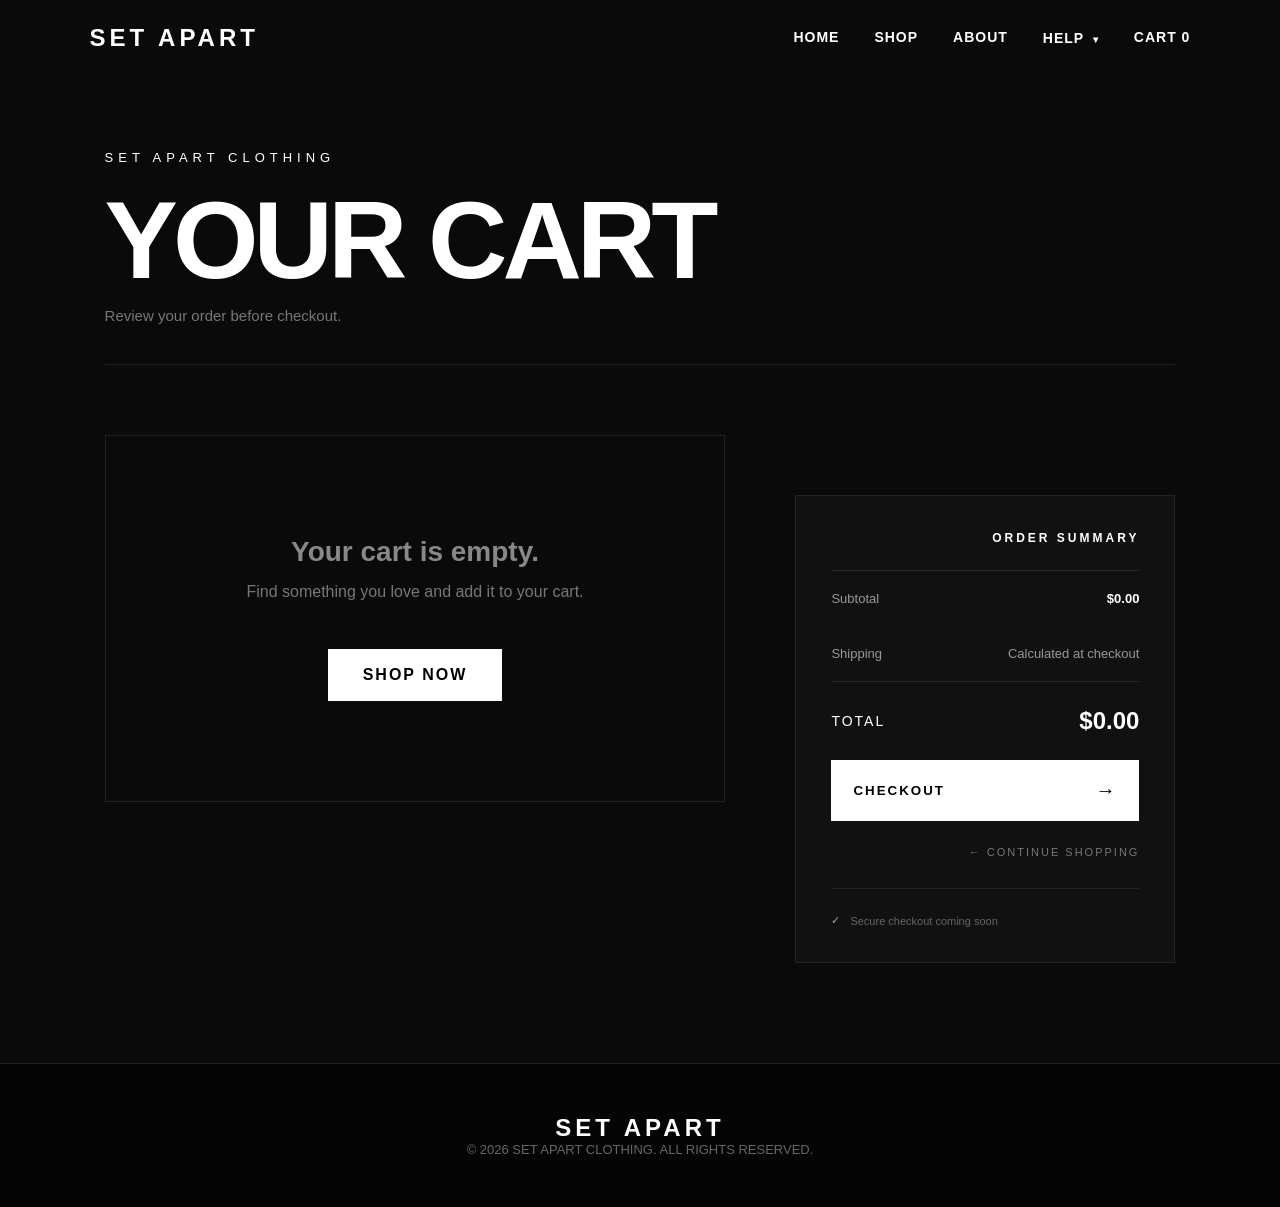
==== cart.html @ 4ceb2a08 "Add files via upload" ====
<!DOCTYPE html>
<html lang="en">

<head>
    <meta charset="UTF-8">
    <meta name="viewport" content="width=device-width, initial-scale=1.0">

    <title>Cart — SET APART</title>

    <link rel="stylesheet" href="style.css">
</head>

<body>

<header>

    <a href="index.html" class="logo">
        SET APART
    </a>

    <nav>
    <a href="index.html">HOME</a>
    <a href="shop.html">SHOP</a>
    <a href="index.html#story">ABOUT</a>

    <div class="nav-dropdown">
        <button class="nav-drop-button">
            HELP <span>▾</span>
        </button>

        <div class="nav-dropdown-menu">
            <a href="faq.html">FAQ</a>
            <a href="size-guide.html">SIZE GUIDE</a>
            <a href="shipping.html">SHIPPING & RETURNS</a>
        </div>
    </div>

    <a href="cart.html">
        CART <span id="cart-count">0</span>
    </a>
</nav>

</header>


<main class="cart-page">

    <div class="cart-header">

        <div class="small-text">
            SET APART CLOTHING
        </div>

        <h1>
            YOUR CART
        </h1>

        <p>
            Review your order before checkout.
        </p>

    </div>


    <div class="cart-layout">

        <section>

            <div id="cart-items"></div>

        </section>


        <aside class="cart-summary">

            <div class="summary-top">

                <span>
                    ORDER SUMMARY
                </span>

            </div>

            <div class="summary-line">
                <span>Subtotal</span>

                <strong>
                    $<span id="cart-total">0.00</span>
                </strong>
            </div>


            <div class="summary-line">
                <span>Shipping</span>

                <span>
                    Calculated at checkout
                </span>
            </div>


            <div class="summary-divider"></div>


            <div class="summary-total">

                <span>
                    TOTAL
                </span>

                <strong>
                    $<span id="cart-total-bottom">0.00</span>
                </strong>

            </div>


            <button
                id="checkout-button"
                class="checkout-button">

                CHECKOUT
                <span>→</span>

            </button>


            <a
                href="shop.html"
                class="continue-shopping">

                ← CONTINUE SHOPPING

            </a>


            <div class="secure-checkout">

                <span>✓</span>

                <p>
                    Secure checkout coming soon
                </p>

            </div>

        </aside>

    </div>

</main>


<footer>

    <div class="logo">
        SET APART
    </div>

    <p>
        © 2026 SET APART CLOTHING.
        ALL RIGHTS RESERVED.
    </p>

</footer>


<script src="script.js"></script>

</body>
</html>
---- style.css ----
* {
    margin: 0;
    padding: 0;
    box-sizing: border-box;
}

body {
    font-family: Arial, Helvetica, sans-serif;
    background: #0a0a0a;
    color: white;
}

header {
    width: 100%;
    padding: 24px 7%;
    display: flex;
    justify-content: space-between;
    align-items: center;
    position: absolute;
    top: 0;
    z-index: 10;
}

.logo {
    font-size: 24px;
    font-weight: 900;
    letter-spacing: 4px;
}

nav {
    display: flex;
    gap: 35px;
}

nav a {
    color: white;
    text-decoration: none;
    font-size: 14px;
    font-weight: bold;
    letter-spacing: 1px;
}

nav a:hover {
    opacity: 0.6;
}

.hero {
    min-height: 100vh;
    display: flex;
    align-items: center;
    justify-content: center;
    text-align: center;
    padding: 100px 20px;
    background:
        linear-gradient(rgba(0,0,0,.55), rgba(0,0,0,.8)),
        url("https://images.unsplash.com/photo-1521572163474-6864f9cf17ab?auto=format&fit=crop&w=2000&q=80")
        center/cover;
}

.hero-content {
    max-width: 850px;
}

.small-text {
    font-size: 13px;
    letter-spacing: 5px;
    margin-bottom: 25px;
    text-transform: uppercase;
}

.hero h1 {
    font-size: clamp(55px, 10vw, 130px);
    line-height: .9;
    font-weight: 900;
    letter-spacing: -5px;
}

.hero p {
    margin: 30px auto;
    font-size: 18px;
    max-width: 550px;
    line-height: 1.6;
}

.button {
    display: inline-block;
    background: white;
    color: black;
    padding: 17px 35px;
    text-decoration: none;
    font-weight: bold;
    letter-spacing: 2px;
    transition: .25s;
}

.button:hover {
    background: #d8d8d8;
    transform: translateY(-2px);
}

.section {
    padding: 100px 7%;
}

.section-title {
    text-align: center;
    margin-bottom: 60px;
}

.section-title h2 {
    font-size: 45px;
    letter-spacing: -2px;
}

.section-title p {
    margin-top: 15px;
    color: #999;
}

.products {
    display: grid;
    grid-template-columns: repeat(2, 1fr);
    gap: 30px;
    max-width: 1100px;
    margin: auto;
}

.product {
    background: #151515;
    overflow: hidden;
    transition: .3s;
}

.product:hover {
    transform: translateY(-7px);
}

.product-image {
    width: 100%;
    height: 500px;
    object-fit: cover;
}

.product-info {
    padding: 25px;
}

.product-info h3 {
    font-size: 20px;
    margin-bottom: 10px;
}

.price {
    color: #aaa;
    margin-bottom: 20px;
}

.story {
    background: #111;
    text-align: center;
}

.story-content {
    max-width: 750px;
    margin: auto;
}

.story h2 {
    font-size: 50px;
    margin-bottom: 25px;
}

.story p {
    color: #aaa;
    font-size: 18px;
    line-height: 1.8;
}

footer {
    padding: 50px 7%;
    border-top: 1px solid #222;
    text-align: center;
}

footer p {
    color: #666;
    font-size: 13px;
}

@media (max-width: 700px) {
    header {
        padding: 20px;
    }

    nav {
        gap: 15px;
    }

    nav a {
        font-size: 11px;
    }

    .products {
        grid-template-columns: 1fr;
    }

    .product-image {
        height: 420px;
    }

    .hero h1 {
        letter-spacing: -3px;
    }
}
/* SHOP PAGE */

.shop-page {
    padding-top: 140px;
    min-height: 100vh;
}

.shop-header {
    text-align: center;
    padding: 60px 20px 80px;
}

.shop-header h1 {
    font-size: clamp(50px, 9vw, 100px);
    font-weight: 900;
    letter-spacing: -4px;
    margin: 15px 0;
}

.shop-header p {
    color: #999;
    font-size: 18px;
}

.product-info label {
    display: block;
    font-size: 11px;
    letter-spacing: 2px;
    margin-bottom: 8px;
    color: #999;
}

.product-info select {
    width: 100%;
    padding: 15px;
    background: #222;
    color: white;
    border: 1px solid #333;
    margin-bottom: 15px;
    font-size: 14px;
}

.product-info .button {
    border: none;
    cursor: pointer;
    width: 100%;
    text-align: center;
}

.product-image-placeholder {
    height: 500px;
    background: #1c1c1c;
    display: flex;
    align-items: center;
    justify-content: center;
    font-size: 35px;
    font-weight: 900;
    letter-spacing: 4px;
}

.logo {
    color: white;
    text-decoration: none;
}
/* CART */

.cart-page {
    padding: 150px 7% 100px;
    min-height: 100vh;
    max-width: 1100px;
    margin: auto;
}

.cart-header {
    text-align: center;
    margin-bottom: 60px;
}

.cart-header h1 {
    font-size: clamp(50px, 9vw, 100px);
    font-weight: 900;
    letter-spacing: -4px;
    margin-top: 15px;
}

.cart-item {
    display: flex;
    justify-content: space-between;
    align-items: center;
    padding: 25px 0;
    border-bottom: 1px solid #292929;
}

.cart-item-info h3 {
    margin-bottom: 8px;
}

.cart-item-info p {
    color: #888;
    font-size: 14px;
}

.cart-item-actions {
    display: flex;
    align-items: center;
    gap: 20px;
}

.quantity-button {
    background: #222;
    color: white;
    border: 1px solid #333;
    padding: 8px 13px;
    cursor: pointer;
}

.remove-button {
    background: none;
    border: none;
    color: #888;
    cursor: pointer;
    text-decoration: underline;
}

.cart-summary {
    margin-top: 60px;
    padding: 35px;
    background: #151515;
    text-align: right;
}

.cart-summary h2 {
    font-size: 15px;
    letter-spacing: 2px;
    margin-bottom: 20px;
}

.cart-total {
    font-size: 25px;
    font-weight: bold;
    margin-bottom: 25px;
}

.continue-shopping {
    display: block;
    margin-top: 20px;
    color: #999;
    text-decoration: none;
    font-size: 14px;
}

.empty-cart {
    text-align: center;
    padding: 80px 20px;
    color: #888;
}

@media (max-width: 600px) {

    .cart-item {
        flex-direction: column;
        align-items: flex-start;
        gap: 20px;
    }

    .cart-item-actions {
        width: 100%;
        justify-content: space-between;
    }

    .cart-summary {
        text-align: left;
    }
}
/* PRODUCT LINKS */

.product-link {
    display: block;
    text-decoration: none;
    color: white;
}

.product-link:hover {
    color: white;
}


/* PRODUCT PAGE */

.product-page {
    min-height: 100vh;
    padding: 160px 7% 100px;
}

.product-detail {
    max-width: 1200px;
    margin: auto;
    display: grid;
    grid-template-columns: 1fr 1fr;
    gap: 70px;
    align-items: center;
}

.product-detail-image {
    width: 100%;
}

.product-image-placeholder.large {
    height: 650px;
    font-size: 50px;
}

.product-detail-info h1 {
    font-size: clamp(45px, 6vw, 80px);
    line-height: .95;
    letter-spacing: -4px;
    margin: 20px 0;
}

.product-detail-price {
    font-size: 22px;
    margin-bottom: 30px;
}

.product-detail-info p {
    color: #999;
    line-height: 1.8;
    font-size: 16px;
    max-width: 500px;
    margin-bottom: 35px;
}

.product-option {
    margin-bottom: 20px;
    max-width: 500px;
}

.product-option label {
    display: block;
    font-size: 11px;
    letter-spacing: 2px;
    margin-bottom: 8px;
    color: #999;
}

.product-option select {
    width: 100%;
    padding: 16px;
    background: #222;
    color: white;
    border: 1px solid #333;
    font-size: 14px;
}

.product-detail-info .button {
    width: 100%;
    max-width: 500px;
    border: none;
    cursor: pointer;
    margin-top: 10px;
}

@media (max-width: 800px) {

    .product-detail {
        grid-template-columns: 1fr;
        gap: 40px;
    }

    .product-image-placeholder.large {
        height: 500px;
    }

}
/* =================================
   PREMIUM CART
================================= */

.cart-page {
    padding: 150px 7% 100px;
    min-height: 100vh;
    max-width: 1250px;
    margin: auto;
}

.cart-header {
    text-align: left;
    margin-bottom: 70px;
    border-bottom: 1px solid #222;
    padding-bottom: 40px;
}

.cart-header h1 {
    font-size: clamp(55px, 9vw, 110px);
    font-weight: 900;
    letter-spacing: -5px;
    line-height: .9;
    margin: 18px 0;
}

.cart-header p {
    color: #777;
    font-size: 15px;
}


/* CART LAYOUT */

.cart-layout {
    display: grid;
    grid-template-columns: 1fr 380px;
    gap: 70px;
    align-items: start;
}


/* CART ITEMS */

.cart-item {
    display: grid;
    grid-template-columns: 1fr auto;
    gap: 30px;
    align-items: center;

    padding: 30px 0;

    border-bottom: 1px solid #222;
}

.cart-item:first-child {
    border-top: 1px solid #222;
}


.cart-item-info h3 {
    font-size: 18px;
    letter-spacing: 1px;
    margin-bottom: 10px;
}


.cart-item-info p {
    color: #777;
    font-size: 13px;
    margin-top: 5px;
}


.cart-item-actions {
    display: flex;
    align-items: center;
    gap: 18px;
}


.quantity-button {
    width: 38px;
    height: 38px;

    background: #151515;
    color: white;

    border: 1px solid #333;

    cursor: pointer;

    font-size: 18px;

    transition: .2s;
}


.quantity-button:hover {
    background: white;
    color: black;
}


.cart-item-actions strong {
    min-width: 70px;
    text-align: right;
}


.remove-button {
    background: none;
    border: none;

    color: #666;

    cursor: pointer;

    font-size: 12px;

    text-transform: uppercase;

    letter-spacing: 1px;

    transition: .2s;
}


.remove-button:hover {
    color: white;
}


/* SUMMARY */

.cart-summary {
    position: sticky;
    top: 120px;

    background: #111;

    border: 1px solid #242424;

    padding: 35px;
}


.summary-top {
    font-size: 12px;
    letter-spacing: 3px;
    font-weight: bold;

    padding-bottom: 25px;

    border-bottom: 1px solid #292929;
}


.summary-line {
    display: flex;
    justify-content: space-between;
    gap: 20px;

    padding: 20px 0;

    color: #999;

    font-size: 13px;
}


.summary-line strong {
    color: white;
}


.summary-divider {
    height: 1px;
    background: #292929;
}


.summary-total {
    display: flex;
    justify-content: space-between;
    align-items: center;

    padding: 25px 0;

    font-size: 14px;
    letter-spacing: 2px;
}


.summary-total strong {
    font-size: 24px;
    letter-spacing: 0;
}


/* CHECKOUT BUTTON */

.checkout-button {
    width: 100%;

    display: flex;
    justify-content: space-between;
    align-items: center;

    padding: 19px 22px;

    background: white;
    color: black;

    border: none;

    font-weight: bold;
    letter-spacing: 2px;

    cursor: pointer;

    transition: .25s;
}


.checkout-button span {
    font-size: 20px;
}


.checkout-button:hover {
    background: #d8d8d8;
    transform: translateY(-2px);
}


/* CONTINUE SHOPPING */

.continue-shopping {
    display: block;

    margin-top: 25px;

    color: #777;

    text-decoration: none;

    font-size: 11px;

    letter-spacing: 2px;

    transition: .2s;
}


.continue-shopping:hover {
    color: white;
}


/* SECURE CHECKOUT */

.secure-checkout {
    display: flex;
    align-items: center;
    gap: 10px;

    margin-top: 30px;

    padding-top: 25px;

    border-top: 1px solid #222;

    color: #666;

    font-size: 11px;
}


.secure-checkout span {
    color: #aaa;
}


/* EMPTY CART */

.empty-cart {
    text-align: center;

    padding: 100px 20px;

    border: 1px solid #222;
}


.empty-cart h2 {
    font-size: 28px;
    margin-bottom: 15px;
}


.empty-cart p {
    color: #777;
    margin-bottom: 30px;
}


/* MOBILE */

@media (max-width: 850px) {

    .cart-layout {
        grid-template-columns: 1fr;
        gap: 50px;
    }

    .cart-summary {
        position: static;
    }

}


@media (max-width: 600px) {

    .cart-page {
        padding: 120px 20px 70px;
    }

    .cart-header {
        margin-bottom: 40px;
    }

    .cart-header h1 {
        letter-spacing: -3px;
    }

    .cart-item {
        grid-template-columns: 1fr;
        gap: 20px;
    }

    .cart-item-actions {
        justify-content: flex-start;
        flex-wrap: wrap;
    }

    .cart-summary {
        padding: 25px;
    }

}
/* =================================
   PREMIUM SHOP PAGE
================================= */

.shop-page {
    padding-top: 120px;
    min-height: 100vh;
}


/* SHOP HEADER */

.shop-header {
    max-width: 1200px;
    margin: auto;
    padding: 80px 7% 90px;
    text-align: left;
}

.shop-header h1 {
    font-size: clamp(70px, 12vw, 150px);
    line-height: .85;
    letter-spacing: -7px;
    font-weight: 900;
    margin: 20px 0 30px;
}

.shop-header p {
    color: #777;
    font-size: 17px;
}


/* PRODUCT GRID */

.shop-products {
    max-width: 1200px;
    margin: auto;
    padding: 0 7% 120px;

    display: grid;
    grid-template-columns: repeat(2, 1fr);

    gap: 35px;
}


/* PRODUCT */

.shop-product {
    min-width: 0;
}


/* PRODUCT IMAGE */

.shop-product-image {
    position: relative;
    overflow: hidden;
    background: #151515;
}


.shop-placeholder {
    height: 650px;

    display: flex;
    align-items: center;
    justify-content: center;

    background:
        radial-gradient(
            circle at center,
            #292929 0%,
            #111 60%,
            #080808 100%
        );

    transition: transform .6s ease;
}


.shop-placeholder span {
    font-size: clamp(30px, 5vw, 60px);
    font-weight: 900;
    letter-spacing: -2px;
    text-align: center;
}


.shop-placeholder.armor {
    background:
        radial-gradient(
            circle at center,
            #333 0%,
            #171717 60%,
            #080808 100%
        );
}


/* HOVER */

.shop-product:hover
.shop-placeholder {
    transform: scale(1.04);
}


.shop-product-image-link {
    display: block;
    text-decoration: none;
    color: white;
}


/* BADGE */

.drop-badge {
    position: absolute;

    top: 20px;
    left: 20px;

    z-index: 3;

    background: white;
    color: black;

    padding: 9px 13px;

    font-size: 10px;
    font-weight: bold;

    letter-spacing: 2px;
}


/* VIEW PRODUCT */

.view-product {
    position: absolute;

    left: 50%;
    bottom: 25px;

    transform:
        translate(-50%, 20px);

    opacity: 0;

    background: white;
    color: black;

    padding: 14px 22px;

    font-size: 11px;
    font-weight: bold;

    letter-spacing: 2px;

    transition: .3s;
}


.shop-product:hover
.view-product {
    opacity: 1;

    transform:
        translate(-50%, 0);
}


/* PRODUCT INFO */

.shop-product-info {
    display: flex;

    justify-content: space-between;
    align-items: flex-start;

    gap: 20px;

    padding: 25px 0 18px;

    border-bottom: 1px solid #292929;
}


.shop-product-info h2 {
    font-size: 18px;
    letter-spacing: 1px;
    margin-bottom: 8px;
}


.shop-product-info p {
    color: #666;
    font-size: 13px;
}


.shop-product-info strong {
    font-size: 18px;
    white-space: nowrap;
}


/* BUY BUTTON */

.shop-buy-button {
    display: flex;

    justify-content: space-between;
    align-items: center;

    width: 100%;

    margin-top: 15px;

    padding: 16px 0;

    color: white;

    text-decoration: none;

    font-size: 11px;
    font-weight: bold;

    letter-spacing: 2px;

    transition: .25s;
}


.shop-buy-button span {
    font-size: 18px;
}


.shop-buy-button:hover {
    padding-left: 8px;
    padding-right: 8px;
}


/* MISSION */

.shop-statement {
    padding: 150px 7%;

    background: #111;

    text-align: center;
}


.shop-statement h2 {
    font-size: clamp(50px, 9vw, 110px);

    line-height: .9;

    letter-spacing: -5px;

    margin: 25px 0 35px;
}


.shop-statement p {
    max-width: 600px;

    margin: auto;

    color: #777;

    line-height: 1.8;

    font-size: 16px;
}


/* MOBILE */

@media (max-width: 700px) {

    .shop-header {
        padding-top: 60px;
        padding-bottom: 60px;
    }

    .shop-header h1 {
        letter-spacing: -4px;
    }

    .shop-products {
        grid-template-columns: 1fr;

        padding-left: 20px;
        padding-right: 20px;
    }

    .shop-placeholder {
        height: 500px;
    }

    .view-product {
        opacity: 1;
        transform:
            translate(-50%, 0);
    }

    .shop-statement {
        padding: 100px 20px;
    }

    .shop-statement h2 {
        letter-spacing: -3px;
    }

}
/* =================================
   PREMIUM HOMEPAGE
================================= */


/* HERO */

.home-hero {
    min-height: 100vh;
    position: relative;

    display: flex;
    align-items: center;
    justify-content: center;

    text-align: center;

    overflow: hidden;

    background:
        radial-gradient(
            circle at center,
            #252525 0%,
            #101010 45%,
            #050505 100%
        );
}


.hero-overlay {
    position: absolute;
    inset: 0;

    background:
        linear-gradient(
            to bottom,
            rgba(0,0,0,.15),
            rgba(0,0,0,.75)
        );
}


.home-hero-content {
    position: relative;
    z-index: 2;

    padding: 120px 20px 80px;
}


.home-hero h1 {
    font-size: clamp(80px, 16vw, 190px);

    line-height: .78;

    font-weight: 900;

    letter-spacing: -10px;

    margin: 25px 0 40px;
}


.home-hero p {
    color: #aaa;

    font-size: 18px;

    line-height: 1.7;

    margin-bottom: 35px;
}


.hero-button {
    display: inline-flex;

    align-items: center;
    justify-content: space-between;

    gap: 45px;

    padding: 18px 23px;

    background: white;
    color: black;

    text-decoration: none;

    font-size: 11px;

    font-weight: bold;

    letter-spacing: 2px;

    transition: .25s;
}


.hero-button span {
    font-size: 20px;
}


.hero-button:hover {
    transform: translateY(-4px);

    background: #ddd;
}


.hero-scroll {
    position: absolute;

    bottom: 30px;

    left: 50%;

    transform: translateX(-50%);

    color: #666;

    font-size: 9px;

    letter-spacing: 3px;

    white-space: nowrap;
}


/* INTRO */

.home-intro {
    max-width: 1000px;

    margin: auto;

    padding: 160px 7%;

    text-align: center;
}


.home-intro h2 {
    font-size: clamp(55px, 9vw, 110px);

    line-height: .88;

    letter-spacing: -6px;

    margin: 25px 0 40px;
}


.home-intro h2 span {
    color: #666;
}


.home-intro p {
    max-width: 620px;

    margin: auto;

    color: #777;

    font-size: 17px;

    line-height: 1.8;
}


/* FEATURED */

.featured-section {
    padding: 120px 7% 160px;

    background: #0d0d0d;
}


.featured-heading {
    max-width: 1200px;

    margin: auto;

    display: flex;

    justify-content: space-between;

    align-items: flex-end;

    margin-bottom: 60px;
}


.featured-heading h2 {
    font-size: clamp(55px, 8vw, 100px);

    line-height: .85;

    letter-spacing: -5px;

    margin-top: 20px;
}


.text-link {
    color: white;

    text-decoration: none;

    font-size: 11px;

    font-weight: bold;

    letter-spacing: 2px;

    padding-bottom: 8px;

    border-bottom: 1px solid #555;

    transition: .2s;
}


.text-link:hover {
    border-color: white;
}


.featured-products {
    max-width: 1200px;

    margin: auto;

    display: grid;

    grid-template-columns: repeat(2, 1fr);

    gap: 35px;
}


.featured-product {
    min-width: 0;
}


.featured-image-link {
    display: block;

    text-decoration: none;

    color: white;
}


.featured-image {
    position: relative;

    overflow: hidden;

    background: #151515;
}


.featured-placeholder {
    height: 650px;

    display: flex;

    align-items: center;

    justify-content: center;

    text-align: center;

    font-size: clamp(35px, 5vw, 65px);

    font-weight: 900;

    letter-spacing: -3px;

    background:
        radial-gradient(
            circle,
            #292929,
            #111 65%,
            #080808
        );

    transition: transform .6s ease;
}


.armor-home {
    background:
        radial-gradient(
            circle,
            #353535,
            #151515 65%,
            #080808
        );
}


.featured-product:hover
.featured-placeholder {
    transform: scale(1.04);
}


.featured-badge {
    position: absolute;

    top: 20px;
    left: 20px;

    z-index: 3;

    background: white;

    color: black;

    padding: 9px 13px;

    font-size: 10px;

    font-weight: bold;

    letter-spacing: 2px;
}


.featured-view {
    position: absolute;

    left: 50%;
    bottom: 25px;

    transform:
        translate(-50%, 20px);

    opacity: 0;

    z-index: 4;

    padding: 14px 20px;

    background: white;

    color: black;

    font-size: 10px;

    font-weight: bold;

    letter-spacing: 2px;

    transition: .3s;
}


.featured-product:hover
.featured-view {
    opacity: 1;

    transform:
        translate(-50%, 0);
}


.featured-info {
    display: flex;

    justify-content: space-between;

    align-items: flex-start;

    gap: 20px;

    padding: 25px 0;

    border-bottom: 1px solid #292929;
}


.featured-info h3 {
    font-size: 17px;

    letter-spacing: 1px;

    margin-bottom: 8px;
}


.featured-info p {
    color: #666;

    font-size: 12px;
}


.featured-info strong {
    font-size: 17px;
}


/* FAITH STATEMENT */

.faith-statement {
    min-height: 800px;

    padding: 150px 7%;

    display: grid;

    grid-template-columns: 120px 1fr;

    gap: 60px;

    align-items: center;

    background: #050505;
}


.statement-number,
.story-number {
    color: #333;

    font-size: 13px;

    letter-spacing: 2px;
}


.statement-content {
    max-width: 900px;
}


.statement-content h2 {
    font-size: clamp(70px, 11vw, 150px);

    line-height: .78;

    letter-spacing: -8px;

    margin: 25px 0 45px;
}


.statement-content h2 span {
    color: #555;
}


.statement-content p {
    max-width: 500px;

    color: #777;

    line-height: 1.8;

    font-size: 16px;

    margin-bottom: 35px;
}


.statement-button {
    color: white;

    text-decoration: none;

    font-size: 11px;

    font-weight: bold;

    letter-spacing: 2px;

    border-bottom: 1px solid #555;

    padding-bottom: 8px;

    transition: .2s;
}


.statement-button:hover {
    border-color: white;
}


/* STORY */

.home-story {
    min-height: 750px;

    padding: 150px 7%;

    display: grid;

    grid-template-columns: 120px 1fr;

    gap: 60px;

    align-items: center;

    background: #111;
}


.story-content {
    max-width: 900px;
}


.story-content h2 {
    font-size: clamp(65px, 10vw, 140px);

    line-height: .8;

    letter-spacing: -7px;

    margin: 25px 0 45px;
}


.story-content h2 span {
    color: #666;
}


.story-content p {
    max-width: 550px;

    color: #777;

    line-height: 1.8;

    font-size: 16px;
}


/* FINAL CTA */

.home-cta {
    padding: 170px 20px;

    text-align: center;

    background: #f5f5f5;

    color: black;
}


.home-cta .small-text {
    color: #777;
}


.home-cta h2 {
    font-size: clamp(70px, 12vw, 150px);

    line-height: .8;

    letter-spacing: -8px;

    margin: 30px 0;
}


.home-cta h2 span {
    color: #888;
}


.home-cta p {
    color: #666;

    margin-bottom: 35px;

    font-size: 16px;
}


.home-cta .hero-button {
    background: black;

    color: white;
}


.home-cta .hero-button:hover {
    background: #222;
}


/* FOOTER */

footer {
    background: #050505;
}


/* MOBILE */

@media (max-width: 750px) {

    .home-hero h1 {
        letter-spacing: -6px;
    }

    .home-intro {
        padding: 110px 20px;
    }

    .home-intro h2 {
        letter-spacing: -4px;
    }

    .featured-section {
        padding: 100px 20px;
    }

    .featured-heading {
        align-items: flex-start;

        flex-direction: column;

        gap: 30px;
    }

    .featured-heading h2 {
        letter-spacing: -4px;
    }

    .featured-products {
        grid-template-columns: 1fr;
    }

    .featured-placeholder {
        height: 500px;
    }

    .featured-view {
        opacity: 1;

        transform:
            translate(-50%, 0);
    }

    .faith-statement,
    .home-story {
        grid-template-columns: 1fr;

        gap: 25px;

        padding: 100px 20px;
    }

    .statement-content h2,
    .story-content h2,
    .home-cta h2 {
        letter-spacing: -4px;
    }

    .home-cta {
        padding: 120px 20px;
    }

}
/* =================================
   ABOUT / STORY SECTION
================================= */

.home-story {
    min-height: auto;
    padding: 120px 7% 0;

    display: block;

    background: #111;

    overflow: hidden;
}


/* TOP */

.about-top {
    max-width: 1250px;
    margin: auto;

    display: flex;
    justify-content: space-between;
    align-items: center;

    padding-bottom: 35px;

    border-bottom: 1px solid #292929;
}


.about-number {
    color: #555;

    font-size: 10px;

    letter-spacing: 3px;
}


/* MAIN */

.about-main {
    max-width: 1250px;
    margin: auto;

    padding: 110px 0 130px;

    display: grid;

    grid-template-columns: 1.3fr .7fr;

    gap: 100px;

    align-items: end;
}


/* TITLE */

.about-title h2 {
    font-size: clamp(65px, 10vw, 145px);

    line-height: .78;

    letter-spacing: -8px;

    font-weight: 900;
}


.about-title h2 span {
    color: #555;
}


/* COPY */

.about-copy {
    max-width: 480px;
}


.about-lead {
    color: white !important;

    font-size: 25px !important;

    line-height: 1.35 !important;

    margin-bottom: 30px;
}


.about-copy p {
    color: #777;

    font-size: 15px;

    line-height: 1.9;

    margin-bottom: 35px;
}


/* LINK */

.about-link {
    display: inline-flex;

    align-items: center;

    gap: 30px;

    color: white;

    text-decoration: none;

    font-size: 10px;

    font-weight: bold;

    letter-spacing: 2px;

    padding-bottom: 10px;

    border-bottom: 1px solid #555;

    transition: .25s;
}


.about-link span {
    font-size: 18px;
}


.about-link:hover {
    gap: 40px;

    border-color: white;
}


/* VALUES */

.about-values {
    max-width: 1250px;

    margin: auto;

    display: grid;

    grid-template-columns:
        repeat(3, 1fr);

    border-top: 1px solid #292929;
}


.about-value {
    padding: 45px 35px 55px 0;

    border-right: 1px solid #292929;
}


.about-value:not(:first-child) {
    padding-left: 35px;
}


.about-value:last-child {
    border-right: none;
}


.about-value > span {
    color: #555;

    font-size: 10px;

    letter-spacing: 2px;
}


.about-value h3 {
    font-size: 20px;

    letter-spacing: 2px;

    margin: 35px 0 15px;
}


.about-value p {
    max-width: 250px;

    color: #666;

    font-size: 13px;

    line-height: 1.7;
}


/* BOTTOM MARQUEE */

.about-bottom {
    width: calc(100% + 14vw);

    margin-left: -7vw;

    padding: 22px 7vw;

    display: flex;

    justify-content: space-between;

    gap: 30px;

    background: white;

    color: black;

    font-size: 10px;

    font-weight: bold;

    letter-spacing: 3px;
}


/* MOBILE */

@media (max-width: 800px) {

    .home-story {
        padding: 90px 20px 0;
    }


    .about-main {
        padding: 80px 0 90px;

        grid-template-columns: 1fr;

        gap: 60px;
    }


    .about-title h2 {
        letter-spacing: -5px;
    }


    .about-lead {
        font-size: 21px !important;
    }


    .about-values {
        grid-template-columns: 1fr;
    }


    .about-value,
    .about-value:not(:first-child) {
        padding: 35px 0;

        border-right: none;

        border-bottom: 1px solid #292929;
    }


    .about-value:last-child {
        border-bottom: none;
    }


    .about-bottom {
        width: calc(100% + 40px);

        margin-left: -20px;

        padding: 20px;

        flex-direction: column;

        gap: 12px;
    }

}
/* =================================
   PREMIUM PRODUCT PAGE
================================= */

.product-page {
    padding-top: 120px;
    background: #0a0a0a;
}


/* PRODUCT AREA */

.product-detail {
    max-width: 1250px;
    margin: auto;

    padding: 70px 7% 140px;

    display: grid;

    grid-template-columns: 1.1fr .9fr;

    gap: 90px;

    align-items: start;
}


/* PRODUCT IMAGE */

.product-detail-image {
    position: sticky;
    top: 40px;
}


.product-image-placeholder.large {
    height: 760px;

    position: relative;

    display: flex;

    align-items: center;

    justify-content: center;

    overflow: hidden;

    background:
        radial-gradient(
            circle at center,
            #292929 0%,
            #151515 48%,
            #070707 100%
        );

    border: 1px solid #222;

    transition: .5s;
}


.product-image-placeholder.large:hover {
    transform: scale(.99);
}


.product-image-placeholder.large > span {
    font-size: clamp(45px, 7vw, 90px);

    font-weight: 900;

    letter-spacing: -5px;

    text-align: center;
}


.product-image-badge {
    position: absolute;

    top: 25px;
    left: 25px;

    padding: 10px 14px;

    background: white;

    color: black;

    font-size: 9px;

    font-weight: bold;

    letter-spacing: 2px;
}


.product-image-bottom {
    position: absolute;

    bottom: 25px;
    left: 25px;

    color: #666;

    font-size: 9px;

    letter-spacing: 3px;
}


/* INFO */

.product-detail-info {
    padding-top: 25px;

    max-width: 520px;
}


.product-detail-info h1 {
    margin: 20px 0 10px;

    font-size: clamp(45px, 6vw, 75px);

    line-height: .9;

    letter-spacing: -4px;

    font-weight: 900;
}


.product-detail-price {
    font-size: 20px;

    font-weight: bold;

    margin-top: 20px;
}


.product-divider {
    width: 100%;

    height: 1px;

    background: #292929;

    margin: 35px 0;
}


.product-detail-info > p {
    color: #777;

    font-size: 15px;

    line-height: 1.8;

    margin-bottom: 45px;
}


/* OPTIONS */

.product-option {
    margin-bottom: 25px;
}


.option-header {
    display: flex;

    justify-content: space-between;

    margin-bottom: 10px;
}


.option-header label {
    font-size: 10px;

    font-weight: bold;

    letter-spacing: 2px;
}


.option-header span {
    color: #555;

    font-size: 10px;

    letter-spacing: 1px;
}


.product-option select {
    width: 100%;

    padding: 18px;

    background: #111;

    color: white;

    border: 1px solid #292929;

    outline: none;

    font-size: 13px;

    cursor: pointer;
}


.product-option select:focus {
    border-color: #666;
}


/* ADD BUTTON */

.product-add-button {
    width: 100%;

    margin-top: 10px;

    padding: 22px;

    display: flex;

    align-items: center;

    justify-content: space-between;

    border: none;

    background: white;

    color: black;

    font-size: 11px;

    font-weight: bold;

    letter-spacing: 2px;

    cursor: pointer;

    transition: .3s;
}


.product-add-button span {
    font-size: 20px;
}


.product-add-button:hover {
    background: #d8d8d8;

    padding-left: 27px;
    padding-right: 27px;
}


/* PERKS */

.product-perks {
    margin-top: 45px;

    border-top: 1px solid #292929;
}


.product-perks div {
    display: flex;

    align-items: center;

    gap: 25px;

    padding: 18px 0;

    border-bottom: 1px solid #292929;
}


.product-perks span {
    color: #555;

    font-size: 9px;

    letter-spacing: 2px;
}


.product-perks p {
    color: #aaa;

    font-size: 9px;

    font-weight: bold;

    letter-spacing: 2px;
}


.product-detail-info .continue-shopping {
    display: inline-block;

    margin-top: 35px;

    color: #777;

    text-decoration: none;

    font-size: 10px;

    font-weight: bold;

    letter-spacing: 2px;

    transition: .25s;
}


.product-detail-info .continue-shopping:hover {
    color: white;
}


/* =================================
   PRODUCT MESSAGE
================================= */

.product-message {
    padding: 170px 7%;

    background: #111;

    text-align: center;
}


.product-message h2 {
    margin: 30px 0;

    font-size: clamp(80px, 15vw, 190px);

    line-height: .75;

    letter-spacing: -10px;

    font-weight: 900;
}


.product-message h2 span {
    color: #555;
}


.product-message p {
    color: #777;

    font-size: 17px;

    font-style: italic;
}


.product-reference {
    margin-top: 25px;

    color: #aaa;

    font-size: 10px;

    font-weight: bold;

    letter-spacing: 4px;
}


/* =================================
   PRODUCT DETAILS
================================= */

.product-details-section {
    max-width: 1250px;

    margin: auto;

    padding: 120px 7%;
}


.details-grid {
    margin-top: 50px;

    display: grid;

    grid-template-columns:
        repeat(4, 1fr);

    border-top: 1px solid #292929;
}


.details-grid > div {
    padding: 30px 25px 30px 0;

    border-right: 1px solid #292929;
}


.details-grid > div:not(:first-child) {
    padding-left: 25px;
}


.details-grid > div:last-child {
    border-right: none;
}


.details-grid span {
    color: #555;

    font-size: 9px;

    font-weight: bold;

    letter-spacing: 2px;
}


.details-grid p {
    margin-top: 18px;

    color: #aaa;

    font-size: 13px;

    line-height: 1.5;
}


/* MOBILE */

@media (max-width: 800px) {

    .product-page {
        padding-top: 100px;
    }


    .product-detail {
        padding: 40px 20px 90px;

        grid-template-columns: 1fr;

        gap: 55px;
    }


    .product-detail-image {
        position: relative;

        top: auto;
    }


    .product-image-placeholder.large {
        height: 500px;
    }


    .product-detail-info {
        padding-top: 0;
    }


    .product-detail-info h1 {
        font-size: 50px;

        letter-spacing: -3px;
    }


    .product-message {
        padding: 110px 20px;
    }


    .product-message h2 {
        font-size: 90px;

        letter-spacing: -6px;
    }


    .product-details-section {
        padding: 90px 20px;
    }


    .details-grid {
        grid-template-columns: 1fr 1fr;
    }


    .details-grid > div {
        padding: 25px 15px 25px 0;

        border-bottom: 1px solid #292929;
    }


    .details-grid > div:not(:first-child) {
        padding-left: 15px;
    }


    .details-grid > div:nth-child(2) {
        border-right: none;
    }


    .details-grid > div:last-child {
        border-bottom: none;
    }

}
/* =================================
   INFO PAGES
================================= */

.info-page {
    min-height: 100vh;
    padding-top: 120px;
}


/* HEADER */

.info-header {
    max-width: 1250px;

    margin: auto;

    padding: 80px 7% 100px;
}


.info-header h1 {
    margin: 25px 0;

    font-size: clamp(70px, 12vw, 150px);

    line-height: .82;

    letter-spacing: -8px;

    font-weight: 900;
}


.info-header p {
    color: #777;

    font-size: 17px;
}


/* =================================
   FAQ
================================= */

.faq-section {
    max-width: 1100px;

    margin: auto;

    padding: 0 7% 140px;
}


.faq-item {
    display: grid;

    grid-template-columns: 80px 1fr;

    gap: 30px;

    padding: 45px 0;

    border-top: 1px solid #292929;
}


.faq-number {
    color: #555;

    font-size: 10px;

    letter-spacing: 2px;
}


.faq-item h2 {
    margin-bottom: 18px;

    font-size: 18px;

    letter-spacing: 1px;
}


.faq-item p {
    max-width: 650px;

    color: #777;

    font-size: 14px;

    line-height: 1.8;
}


/* =================================
   SIZE GUIDE
================================= */

.size-section {
    max-width: 1100px;

    margin: auto;

    padding: 0 7% 140px;
}


.size-intro {
    display: grid;

    grid-template-columns: 1fr 1fr;

    gap: 80px;

    align-items: end;

    margin-bottom: 80px;
}


.size-intro h2 {
    font-size: clamp(50px, 8vw, 100px);

    line-height: .85;

    letter-spacing: -5px;
}


.size-intro h2 span {
    color: #555;
}


.size-intro p {
    color: #777;

    font-size: 15px;

    line-height: 1.8;

    max-width: 450px;
}


/* TABLE */

.size-table-wrapper {
    overflow-x: auto;
}


.size-section table {
    width: 100%;

    border-collapse: collapse;

    min-width: 600px;
}


.size-section th {
    text-align: left;

    color: #555;

    font-size: 9px;

    letter-spacing: 2px;

    padding: 20px 15px;

    border-top: 1px solid #292929;

    border-bottom: 1px solid #292929;
}


.size-section td {
    padding: 25px 15px;

    font-size: 13px;

    border-bottom: 1px solid #292929;
}


.size-section td:first-child {
    font-weight: bold;

    letter-spacing: 1px;
}


.size-note {
    display: flex;

    gap: 30px;

    margin-top: 35px;

    padding-top: 25px;

    border-top: 1px solid #292929;
}


.size-note span {
    color: #555;

    font-size: 9px;

    font-weight: bold;

    letter-spacing: 2px;
}


.size-note p {
    color: #666;

    font-size: 12px;

    line-height: 1.7;

    max-width: 550px;
}


/* =================================
   SHIPPING / RETURNS
================================= */

.policy-section {
    max-width: 1000px;

    margin: auto;

    padding: 0 7% 150px;
}


.policy-block {
    padding: 70px 0;

    border-top: 1px solid #292929;
}


.policy-block > span {
    color: #555;

    font-size: 9px;

    font-weight: bold;

    letter-spacing: 3px;
}


.policy-block h2 {
    margin: 25px 0;

    font-size: clamp(35px, 5vw, 65px);

    line-height: .9;

    letter-spacing: -3px;
}


.policy-block p {
    max-width: 650px;

    color: #777;

    font-size: 15px;

    line-height: 1.8;

    margin-bottom: 18px;
}


/* =================================
   MOBILE
================================= */

@media (max-width: 700px) {

    .info-page {
        padding-top: 90px;
    }


    .info-header {
        padding: 60px 20px 70px;
    }


    .info-header h1 {
        font-size: 70px;

        letter-spacing: -5px;
    }


    .faq-section,
    .size-section,
    .policy-section {
        padding-left: 20px;

        padding-right: 20px;
    }


    .faq-item {
        grid-template-columns: 45px 1fr;

        gap: 15px;

        padding: 35px 0;
    }


    .faq-item h2 {
        font-size: 16px;
    }


    .size-intro {
        grid-template-columns: 1fr;

        gap: 40px;

        margin-bottom: 60px;
    }


    .size-intro h2 {
        font-size: 65px;
    }


    .size-note {
        flex-direction: column;

        gap: 12px;
    }


    .policy-block {
        padding: 55px 0;
    }

}
/* PREMIUM FOOTER */

.site-footer {
    background: #050505;
    border-top: 1px solid #222;
    padding: 80px 7% 25px;
}

.footer-main {
    max-width: 1250px;
    margin: auto;
    display: grid;
    grid-template-columns: 2fr 1fr 1fr;
    gap: 60px;
    padding-bottom: 80px;
}

.footer-brand p {
    color: #666;
    font-size: 13px;
    line-height: 1.7;
    margin-top: 25px;
}

.footer-column {
    display: flex;
    flex-direction: column;
    gap: 16px;
}

.footer-column span {
    color: #555;
    font-size: 9px;
    font-weight: bold;
    letter-spacing: 3px;
    margin-bottom: 10px;
}

.footer-column a {
    color: #aaa;
    text-decoration: none;
    font-size: 11px;
    font-weight: bold;
    letter-spacing: 1px;
    transition: .25s;
}

.footer-column a:hover {
    color: white;
    transform: translateX(5px);
}

.footer-bottom {
    max-width: 1250px;
    margin: auto;
    padding-top: 25px;
    border-top: 1px solid #222;
    display: flex;
    justify-content: space-between;
    align-items: center;
    gap: 30px;
}

.footer-bottom p {
    color: #444;
    font-size: 9px;
    letter-spacing: 1px;
}

.footer-bottom div {
    display: flex;
    gap: 25px;
}

.footer-bottom a {
    color: #555;
    text-decoration: none;
    font-size: 9px;
    font-weight: bold;
    letter-spacing: 2px;
}

.footer-bottom a:hover {
    color: white;
}

@media (max-width: 700px) {

    .site-footer {
        padding: 60px 20px 25px;
    }

    .footer-main {
        grid-template-columns: 1fr 1fr;
        gap: 50px 30px;
        padding-bottom: 60px;
    }

    .footer-brand {
        grid-column: 1 / -1;
    }

    .footer-bottom {
        flex-direction: column;
        align-items: flex-start;
    }

    .footer-bottom div {
        flex-wrap: wrap;
    }
}
.site-footer {
    background: #050505;
    border-top: 1px solid #222;
    padding: 80px 7% 25px;
}

.footer-main {
    max-width: 1250px;
    margin: auto;
    display: grid;
    grid-template-columns: 2fr 1fr 1fr;
    gap: 60px;
    padding-bottom: 80px;
}

.footer-brand p {
    color: #666;
    font-size: 13px;
    line-height: 1.7;
    margin-top: 25px;
}

.footer-column {
    display: flex;
    flex-direction: column;
    gap: 16px;
}

.footer-column span {
    color: #555;
    font-size: 9px;
    font-weight: bold;
    letter-spacing: 3px;
    margin-bottom: 10px;
}

.footer-column a {
    color: #aaa;
    text-decoration: none;
    font-size: 11px;
    font-weight: bold;
    letter-spacing: 1px;
}

.footer-column a:hover {
    color: white;
}

@media (max-width: 700px) {
    .footer-main {
        grid-template-columns: 1fr 1fr;
    }

    .footer-brand {
        grid-column: 1 / -1;
    }
}
/* HELP DROPDOWN */

.nav-dropdown {
    position: relative;
}

.nav-drop-button {
    background: none;
    border: none;
    color: white;
    font-size: 14px;
    font-weight: bold;
    letter-spacing: 1px;
    cursor: pointer;
    padding: 0;
}

.nav-drop-button span {
    margin-left: 4px;
    font-size: 10px;
}

.nav-dropdown-menu {
    position: absolute;
    top: 25px;
    right: 0;
    min-width: 190px;
    background: #111;
    border: 1px solid #292929;
    padding: 10px 0;
    opacity: 0;
    visibility: hidden;
    transform: translateY(-8px);
    transition: .2s ease;
    z-index: 100;
}

.nav-dropdown-menu a {
    display: block;
    padding: 13px 18px;
    color: #aaa;
    font-size: 10px;
    letter-spacing: 1.5px;
    white-space: nowrap;
}

.nav-dropdown-menu a:hover {
    color: white;
    background: #1a1a1a;
}

.nav-dropdown:hover .nav-dropdown-menu {
    opacity: 1;
    visibility: visible;
    transform: translateY(0);
}
/* ============================= */
/* MOBILE OPTIMIZATION */
/* ============================= */

@media (max-width: 700px) {

    /* HEADER */

    header {
        padding: 20px;
        align-items: center;
    }

    .logo {
        font-size: 18px;
        letter-spacing: 3px;
    }

    nav {
        gap: 15px;
    }

    nav a,
    .nav-drop-button {
        font-size: 9px;
        letter-spacing: 1px;
    }

    /* HELP DROPDOWN */

    .nav-dropdown-menu {
        top: 22px;
        right: 0;
        min-width: 170px;
    }

    .nav-dropdown-menu a {
        font-size: 9px;
        padding: 12px 15px;
    }


    /* HERO */

    .home-hero {
        min-height: 100vh;
        padding: 0 20px;
    }

    .home-hero-content {
        padding-top: 80px;
    }

    .home-hero-content h1 {
        font-size: clamp(70px, 22vw, 120px);
        line-height: .78;
        letter-spacing: -5px;
    }

    .home-hero-content p {
        font-size: 15px;
        line-height: 1.6;
    }

    .hero-button {
        padding: 16px 20px;
        font-size: 9px;
    }

    .hero-scroll {
        left: 20px;
        bottom: 25px;
        font-size: 8px;
    }


    /* INTRO */

    .home-intro {
        padding: 90px 20px;
    }

    .home-intro h2 {
        font-size: clamp(50px, 15vw, 80px);
        letter-spacing: -4px;
    }

    .home-intro p {
        font-size: 14px;
        line-height: 1.8;
    }


    /* FEATURED */

    .featured-section {
        padding: 80px 20px;
    }

    .featured-heading {
        flex-direction: column;
        align-items: flex-start;
        gap: 25px;
    }

    .featured-heading h2 {
        font-size: 60px;
        letter-spacing: -4px;
    }

    .featured-products {
        grid-template-columns: 1fr;
        gap: 60px;
    }

    .featured-info h3 {
        font-size: 14px;
    }

    .featured-info p {
        font-size: 11px;
    }


    /* FAITH STATEMENT */

    .faith-statement {
        padding: 100px 20px;
    }

    .statement-content h2 {
        font-size: clamp(65px, 18vw, 110px);
        letter-spacing: -5px;
    }

    .statement-content p {
        font-size: 14px;
        line-height: 1.8;
    }


    /* SHOP */

    .shop-page {
        padding-left: 20px;
        padding-right: 20px;
    }

    .shop-header {
        padding-top: 100px;
    }

    .shop-header h1 {
        font-size: clamp(65px, 18vw, 110px);
        letter-spacing: -5px;
    }

    .shop-products {
        grid-template-columns: 1fr;
        gap: 60px;
    }


    /* PRODUCT PAGE */

    .product-page {
        padding-left: 20px;
        padding-right: 20px;
    }

    .product-detail {
        grid-template-columns: 1fr;
        gap: 50px;
    }

    .product-detail-info h1 {
        font-size: 50px;
        letter-spacing: -3px;
    }

    .product-detail-price {
        font-size: 22px;
    }

    .product-add-button {
        width: 100%;
        padding: 18px;
    }


    /* CART */

    .cart-page {
        padding-left: 20px;
        padding-right: 20px;
    }

    .cart-layout {
        grid-template-columns: 1fr;
        gap: 50px;
    }

    .cart-header h1 {
        font-size: 65px;
        letter-spacing: -4px;
    }

    .cart-item {
        flex-direction: column;
        align-items: flex-start;
        gap: 25px;
    }

    .cart-item-actions {
        width: 100%;
        flex-wrap: wrap;
    }

    .checkout-button {
        width: 100%;
    }


    /* INFO PAGES */

    .info-header h1 {
        font-size: clamp(60px, 18vw, 100px);
        letter-spacing: -5px;
    }

    .info-header p {
        font-size: 14px;
        line-height: 1.7;
    }


    /* ABOUT */

    .about-title h2 {
        font-size: clamp(60px, 18vw, 110px);
    }


    /* FOOTER */

    .site-footer {
        padding: 60px 20px 25px;
    }

    .footer-main {
        grid-template-columns: 1fr 1fr;
        gap: 40px 25px;
    }

    .footer-brand {
        grid-column: 1 / -1;
    }

}
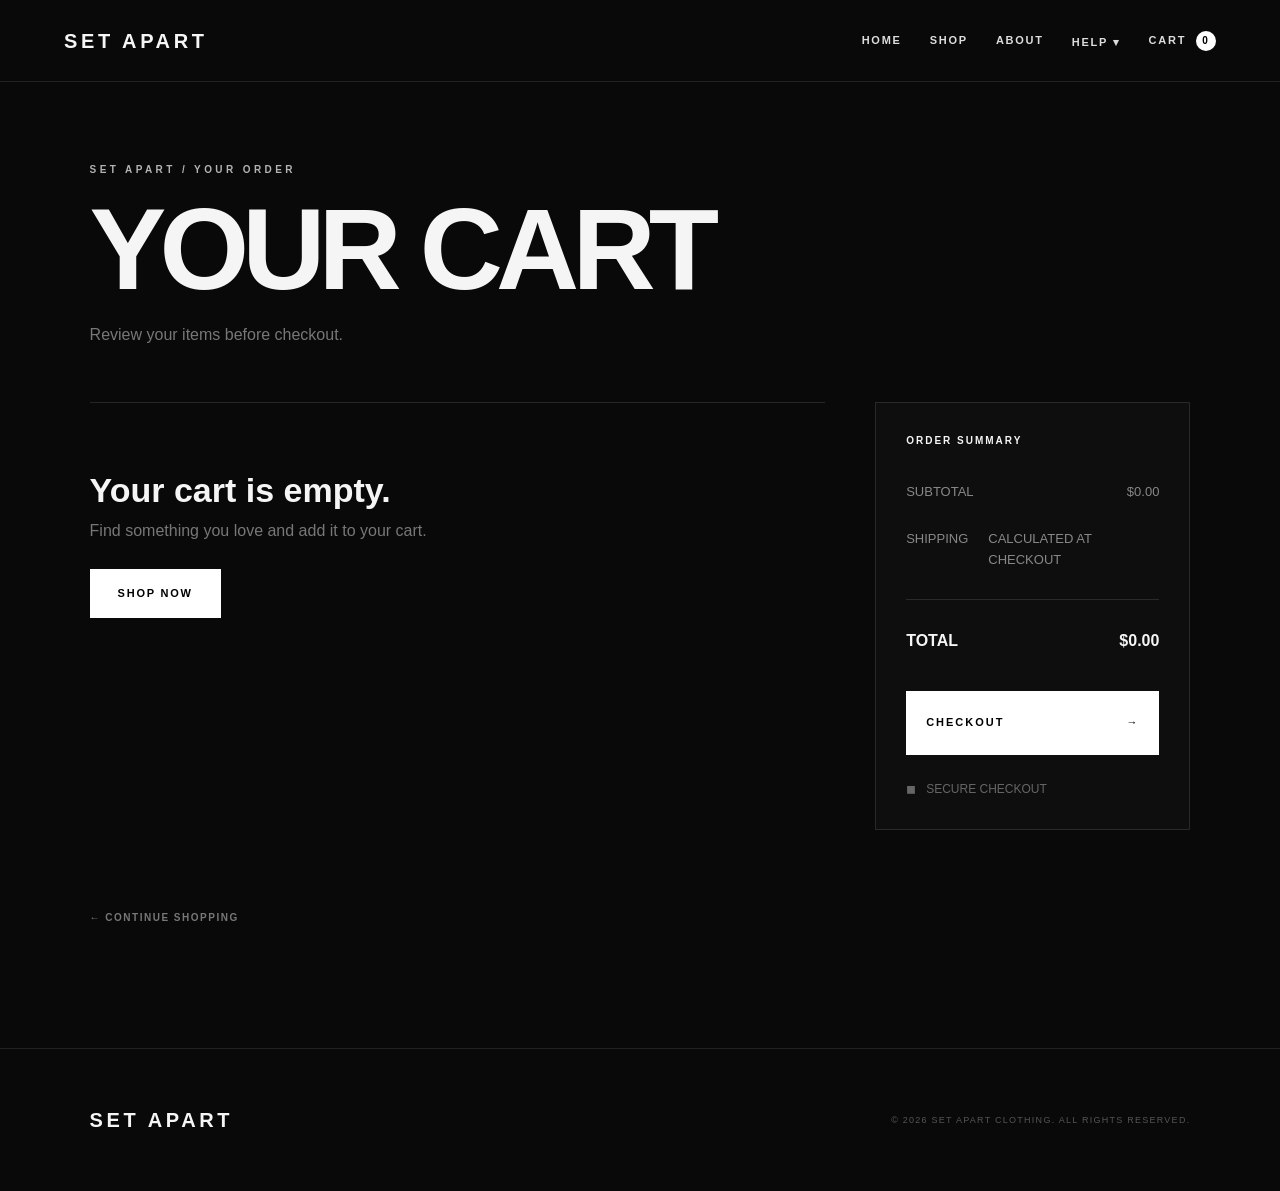
==== commit 322372e9: "Add files via upload" ====
--- a/cart.html
+++ b/cart.html
@@ -19,26 +19,41 @@
     </a>
 
     <nav>
-    <a href="index.html">HOME</a>
-    <a href="shop.html">SHOP</a>
-    <a href="index.html#story">ABOUT</a>
 
-    <div class="nav-dropdown">
-        <button class="nav-drop-button">
-            HELP <span>▾</span>
-        </button>
+        <a href="index.html">HOME</a>
+        <a href="shop.html">SHOP</a>
+        <a href="index.html#story">ABOUT</a>
 
-        <div class="nav-dropdown-menu">
-            <a href="faq.html">FAQ</a>
-            <a href="size-guide.html">SIZE GUIDE</a>
-            <a href="shipping.html">SHIPPING & RETURNS</a>
+        <div class="nav-dropdown">
+
+            <button class="nav-drop-button">
+                HELP <span>▾</span>
+            </button>
+
+            <div class="nav-dropdown-menu">
+
+                <a href="faq.html">
+                    FAQ
+                </a>
+
+                <a href="size-guide.html">
+                    SIZE GUIDE
+                </a>
+
+                <a href="shipping.html">
+                    SHIPPING & RETURNS
+                </a>
+
+            </div>
+
         </div>
-    </div>
 
-    <a href="cart.html">
-        CART <span id="cart-count">0</span>
-    </a>
-</nav>
+        <a href="cart.html">
+            CART
+            <span id="cart-count">0</span>
+        </a>
+
+    </nav>
 
 </header>
 
@@ -48,7 +63,7 @@
     <div class="cart-header">
 
         <div class="small-text">
-            SET APART CLOTHING
+            SET APART / YOUR ORDER
         </div>
 
         <h1>
@@ -56,7 +71,7 @@
         </h1>
 
         <p>
-            Review your order before checkout.
+            Review your items before checkout.
         </p>
 
     </div>
@@ -64,49 +79,59 @@
 
     <div class="cart-layout">
 
+
+        <!-- CART ITEMS -->
+
         <section>
 
-            <div id="cart-items"></div>
+            <div id="cart-items">
+
+                <!-- JavaScript puts cart items here -->
+
+            </div>
 
         </section>
 
 
+        <!-- ORDER SUMMARY -->
+
         <aside class="cart-summary">
 
             <div class="summary-top">
+                ORDER SUMMARY
+            </div>
+
+            <div class="summary-line">
 
                 <span>
-                    ORDER SUMMARY
+                    SUBTOTAL
+                </span>
+
+                <span>
+                    $<span id="cart-total">0.00</span>
                 </span>
 
             </div>
 
             <div class="summary-line">
-                <span>Subtotal</span>
-
-                <strong>
-                    $<span id="cart-total">0.00</span>
-                </strong>
-            </div>
-
-
-            <div class="summary-line">
-                <span>Shipping</span>
 
                 <span>
-                    Calculated at checkout
+                    SHIPPING
                 </span>
+
+                <span>
+                    CALCULATED AT CHECKOUT
+                </span>
+
             </div>
-
 
             <div class="summary-divider"></div>
 
-
             <div class="summary-total">
 
-                <span>
+                <strong>
                     TOTAL
-                </span>
+                </strong>
 
                 <strong>
                     $<span id="cart-total-bottom">0.00</span>
@@ -114,39 +139,35 @@
 
             </div>
 
-
             <button
+                type="button"
                 id="checkout-button"
-                class="checkout-button">
-
+                class="checkout-button"
+            >
                 CHECKOUT
                 <span>→</span>
-
             </button>
 
-
-            <a
-                href="shop.html"
-                class="continue-shopping">
-
-                ← CONTINUE SHOPPING
-
-            </a>
-
-
             <div class="secure-checkout">
-
-                <span>✓</span>
-
-                <p>
-                    Secure checkout coming soon
-                </p>
-
+                <span>◼</span>
+                <span>
+                    SECURE CHECKOUT
+                </span>
             </div>
 
         </aside>
 
     </div>
+
+
+    <br><br>
+
+    <a
+        href="shop.html"
+        class="continue-shopping"
+    >
+        ← CONTINUE SHOPPING
+    </a>
 
 </main>
 
@@ -168,4 +189,5 @@
 <script src="script.js"></script>
 
 </body>
+
 </html>
--- a/style.css
+++ b/style.css
@@ -1,3201 +1,113 @@
+/* =========================================
+   SET APART CLOTHING
+   MAIN STYLESHEET
+========================================= */
+
 * {
     margin: 0;
     padding: 0;
     box-sizing: border-box;
 }
 
+html {
+    scroll-behavior: smooth;
+}
+
 body {
+    background: #090909;
+    color: #f5f5f5;
     font-family: Arial, Helvetica, sans-serif;
-    background: #0a0a0a;
-    color: white;
-}
+    line-height: 1.6;
+}
+
+a {
+    color: inherit;
+    text-decoration: none;
+}
+
+button,
+select {
+    font: inherit;
+}
+
+img {
+    max-width: 100%;
+}
+
+
+/* =========================================
+   HEADER
+========================================= */
 
 header {
     width: 100%;
-    padding: 24px 7%;
-    display: flex;
+    min-height: 82px;
+
+    display: flex;
+    align-items: center;
     justify-content: space-between;
+
+    padding: 0 5%;
+
+    background: #090909;
+    border-bottom: 1px solid #222;
+
+    position: relative;
+    z-index: 100;
+}
+
+.logo {
+    font-size: 20px;
+    font-weight: 900;
+    letter-spacing: 0.18em;
+}
+
+nav {
+    display: flex;
     align-items: center;
-    position: absolute;
-    top: 0;
-    z-index: 10;
-}
-
-.logo {
-    font-size: 24px;
-    font-weight: 900;
-    letter-spacing: 4px;
-}
-
-nav {
-    display: flex;
-    gap: 35px;
-}
-
-nav a {
+    gap: 28px;
+}
+
+nav > a,
+.nav-drop-button {
+    font-size: 11px;
+    font-weight: 700;
+    letter-spacing: 0.16em;
+
+    color: #ddd;
+
+    transition: color 0.2s ease;
+}
+
+nav > a:hover,
+.nav-drop-button:hover {
     color: white;
-    text-decoration: none;
-    font-size: 14px;
-    font-weight: bold;
-    letter-spacing: 1px;
-}
-
-nav a:hover {
-    opacity: 0.6;
-}
-
-.hero {
-    min-height: 100vh;
-    display: flex;
+}
+
+#cart-count {
+    display: inline-flex;
     align-items: center;
     justify-content: center;
-    text-align: center;
-    padding: 100px 20px;
-    background:
-        linear-gradient(rgba(0,0,0,.55), rgba(0,0,0,.8)),
-        url("https://images.unsplash.com/photo-1521572163474-6864f9cf17ab?auto=format&fit=crop&w=2000&q=80")
-        center/cover;
-}
-
-.hero-content {
-    max-width: 850px;
-}
-
-.small-text {
-    font-size: 13px;
-    letter-spacing: 5px;
-    margin-bottom: 25px;
-    text-transform: uppercase;
-}
-
-.hero h1 {
-    font-size: clamp(55px, 10vw, 130px);
-    line-height: .9;
-    font-weight: 900;
-    letter-spacing: -5px;
-}
-
-.hero p {
-    margin: 30px auto;
-    font-size: 18px;
-    max-width: 550px;
-    line-height: 1.6;
-}
-
-.button {
-    display: inline-block;
+
+    min-width: 20px;
+    height: 20px;
+
+    margin-left: 5px;
+    padding: 0 5px;
+
     background: white;
     color: black;
-    padding: 17px 35px;
-    text-decoration: none;
-    font-weight: bold;
-    letter-spacing: 2px;
-    transition: .25s;
-}
-
-.button:hover {
-    background: #d8d8d8;
-    transform: translateY(-2px);
-}
-
-.section {
-    padding: 100px 7%;
-}
-
-.section-title {
-    text-align: center;
-    margin-bottom: 60px;
-}
-
-.section-title h2 {
-    font-size: 45px;
-    letter-spacing: -2px;
-}
-
-.section-title p {
-    margin-top: 15px;
-    color: #999;
-}
-
-.products {
-    display: grid;
-    grid-template-columns: repeat(2, 1fr);
-    gap: 30px;
-    max-width: 1100px;
-    margin: auto;
-}
-
-.product {
-    background: #151515;
-    overflow: hidden;
-    transition: .3s;
-}
-
-.product:hover {
-    transform: translateY(-7px);
-}
-
-.product-image {
-    width: 100%;
-    height: 500px;
-    object-fit: cover;
-}
-
-.product-info {
-    padding: 25px;
-}
-
-.product-info h3 {
-    font-size: 20px;
-    margin-bottom: 10px;
-}
-
-.price {
-    color: #aaa;
-    margin-bottom: 20px;
-}
-
-.story {
-    background: #111;
-    text-align: center;
-}
-
-.story-content {
-    max-width: 750px;
-    margin: auto;
-}
-
-.story h2 {
-    font-size: 50px;
-    margin-bottom: 25px;
-}
-
-.story p {
-    color: #aaa;
-    font-size: 18px;
-    line-height: 1.8;
-}
-
-footer {
-    padding: 50px 7%;
-    border-top: 1px solid #222;
-    text-align: center;
-}
-
-footer p {
-    color: #666;
-    font-size: 13px;
-}
-
-@media (max-width: 700px) {
-    header {
-        padding: 20px;
-    }
-
-    nav {
-        gap: 15px;
-    }
-
-    nav a {
-        font-size: 11px;
-    }
-
-    .products {
-        grid-template-columns: 1fr;
-    }
-
-    .product-image {
-        height: 420px;
-    }
-
-    .hero h1 {
-        letter-spacing: -3px;
-    }
-}
-/* SHOP PAGE */
-
-.shop-page {
-    padding-top: 140px;
-    min-height: 100vh;
-}
-
-.shop-header {
-    text-align: center;
-    padding: 60px 20px 80px;
-}
-
-.shop-header h1 {
-    font-size: clamp(50px, 9vw, 100px);
+
+    border-radius: 20px;
+
+    font-size: 10px;
     font-weight: 900;
-    letter-spacing: -4px;
-    margin: 15px 0;
-}
-
-.shop-header p {
-    color: #999;
-    font-size: 18px;
-}
-
-.product-info label {
-    display: block;
-    font-size: 11px;
-    letter-spacing: 2px;
-    margin-bottom: 8px;
-    color: #999;
-}
-
-.product-info select {
-    width: 100%;
-    padding: 15px;
-    background: #222;
-    color: white;
-    border: 1px solid #333;
-    margin-bottom: 15px;
-    font-size: 14px;
-}
-
-.product-info .button {
-    border: none;
-    cursor: pointer;
-    width: 100%;
-    text-align: center;
-}
-
-.product-image-placeholder {
-    height: 500px;
-    background: #1c1c1c;
-    display: flex;
-    align-items: center;
-    justify-content: center;
-    font-size: 35px;
-    font-weight: 900;
-    letter-spacing: 4px;
-}
-
-.logo {
-    color: white;
-    text-decoration: none;
-}
-/* CART */
-
-.cart-page {
-    padding: 150px 7% 100px;
-    min-height: 100vh;
-    max-width: 1100px;
-    margin: auto;
-}
-
-.cart-header {
-    text-align: center;
-    margin-bottom: 60px;
-}
-
-.cart-header h1 {
-    font-size: clamp(50px, 9vw, 100px);
-    font-weight: 900;
-    letter-spacing: -4px;
-    margin-top: 15px;
-}
-
-.cart-item {
-    display: flex;
-    justify-content: space-between;
-    align-items: center;
-    padding: 25px 0;
-    border-bottom: 1px solid #292929;
-}
-
-.cart-item-info h3 {
-    margin-bottom: 8px;
-}
-
-.cart-item-info p {
-    color: #888;
-    font-size: 14px;
-}
-
-.cart-item-actions {
-    display: flex;
-    align-items: center;
-    gap: 20px;
-}
-
-.quantity-button {
-    background: #222;
-    color: white;
-    border: 1px solid #333;
-    padding: 8px 13px;
-    cursor: pointer;
-}
-
-.remove-button {
-    background: none;
-    border: none;
-    color: #888;
-    cursor: pointer;
-    text-decoration: underline;
-}
-
-.cart-summary {
-    margin-top: 60px;
-    padding: 35px;
-    background: #151515;
-    text-align: right;
-}
-
-.cart-summary h2 {
-    font-size: 15px;
-    letter-spacing: 2px;
-    margin-bottom: 20px;
-}
-
-.cart-total {
-    font-size: 25px;
-    font-weight: bold;
-    margin-bottom: 25px;
-}
-
-.continue-shopping {
-    display: block;
-    margin-top: 20px;
-    color: #999;
-    text-decoration: none;
-    font-size: 14px;
-}
-
-.empty-cart {
-    text-align: center;
-    padding: 80px 20px;
-    color: #888;
-}
-
-@media (max-width: 600px) {
-
-    .cart-item {
-        flex-direction: column;
-        align-items: flex-start;
-        gap: 20px;
-    }
-
-    .cart-item-actions {
-        width: 100%;
-        justify-content: space-between;
-    }
-
-    .cart-summary {
-        text-align: left;
-    }
-}
-/* PRODUCT LINKS */
-
-.product-link {
-    display: block;
-    text-decoration: none;
-    color: white;
-}
-
-.product-link:hover {
-    color: white;
-}
-
-
-/* PRODUCT PAGE */
-
-.product-page {
-    min-height: 100vh;
-    padding: 160px 7% 100px;
-}
-
-.product-detail {
-    max-width: 1200px;
-    margin: auto;
-    display: grid;
-    grid-template-columns: 1fr 1fr;
-    gap: 70px;
-    align-items: center;
-}
-
-.product-detail-image {
-    width: 100%;
-}
-
-.product-image-placeholder.large {
-    height: 650px;
-    font-size: 50px;
-}
-
-.product-detail-info h1 {
-    font-size: clamp(45px, 6vw, 80px);
-    line-height: .95;
-    letter-spacing: -4px;
-    margin: 20px 0;
-}
-
-.product-detail-price {
-    font-size: 22px;
-    margin-bottom: 30px;
-}
-
-.product-detail-info p {
-    color: #999;
-    line-height: 1.8;
-    font-size: 16px;
-    max-width: 500px;
-    margin-bottom: 35px;
-}
-
-.product-option {
-    margin-bottom: 20px;
-    max-width: 500px;
-}
-
-.product-option label {
-    display: block;
-    font-size: 11px;
-    letter-spacing: 2px;
-    margin-bottom: 8px;
-    color: #999;
-}
-
-.product-option select {
-    width: 100%;
-    padding: 16px;
-    background: #222;
-    color: white;
-    border: 1px solid #333;
-    font-size: 14px;
-}
-
-.product-detail-info .button {
-    width: 100%;
-    max-width: 500px;
-    border: none;
-    cursor: pointer;
-    margin-top: 10px;
-}
-
-@media (max-width: 800px) {
-
-    .product-detail {
-        grid-template-columns: 1fr;
-        gap: 40px;
-    }
-
-    .product-image-placeholder.large {
-        height: 500px;
-    }
-
-}
-/* =================================
-   PREMIUM CART
-================================= */
-
-.cart-page {
-    padding: 150px 7% 100px;
-    min-height: 100vh;
-    max-width: 1250px;
-    margin: auto;
-}
-
-.cart-header {
-    text-align: left;
-    margin-bottom: 70px;
-    border-bottom: 1px solid #222;
-    padding-bottom: 40px;
-}
-
-.cart-header h1 {
-    font-size: clamp(55px, 9vw, 110px);
-    font-weight: 900;
-    letter-spacing: -5px;
-    line-height: .9;
-    margin: 18px 0;
-}
-
-.cart-header p {
-    color: #777;
-    font-size: 15px;
-}
-
-
-/* CART LAYOUT */
-
-.cart-layout {
-    display: grid;
-    grid-template-columns: 1fr 380px;
-    gap: 70px;
-    align-items: start;
-}
-
-
-/* CART ITEMS */
-
-.cart-item {
-    display: grid;
-    grid-template-columns: 1fr auto;
-    gap: 30px;
-    align-items: center;
-
-    padding: 30px 0;
-
-    border-bottom: 1px solid #222;
-}
-
-.cart-item:first-child {
-    border-top: 1px solid #222;
-}
-
-
-.cart-item-info h3 {
-    font-size: 18px;
-    letter-spacing: 1px;
-    margin-bottom: 10px;
-}
-
-
-.cart-item-info p {
-    color: #777;
-    font-size: 13px;
-    margin-top: 5px;
-}
-
-
-.cart-item-actions {
-    display: flex;
-    align-items: center;
-    gap: 18px;
-}
-
-
-.quantity-button {
-    width: 38px;
-    height: 38px;
-
-    background: #151515;
-    color: white;
-
-    border: 1px solid #333;
-
-    cursor: pointer;
-
-    font-size: 18px;
-
-    transition: .2s;
-}
-
-
-.quantity-button:hover {
-    background: white;
-    color: black;
-}
-
-
-.cart-item-actions strong {
-    min-width: 70px;
-    text-align: right;
-}
-
-
-.remove-button {
-    background: none;
-    border: none;
-
-    color: #666;
-
-    cursor: pointer;
-
-    font-size: 12px;
-
-    text-transform: uppercase;
-
-    letter-spacing: 1px;
-
-    transition: .2s;
-}
-
-
-.remove-button:hover {
-    color: white;
-}
-
-
-/* SUMMARY */
-
-.cart-summary {
-    position: sticky;
-    top: 120px;
-
-    background: #111;
-
-    border: 1px solid #242424;
-
-    padding: 35px;
-}
-
-
-.summary-top {
-    font-size: 12px;
-    letter-spacing: 3px;
-    font-weight: bold;
-
-    padding-bottom: 25px;
-
-    border-bottom: 1px solid #292929;
-}
-
-
-.summary-line {
-    display: flex;
-    justify-content: space-between;
-    gap: 20px;
-
-    padding: 20px 0;
-
-    color: #999;
-
-    font-size: 13px;
-}
-
-
-.summary-line strong {
-    color: white;
-}
-
-
-.summary-divider {
-    height: 1px;
-    background: #292929;
-}
-
-
-.summary-total {
-    display: flex;
-    justify-content: space-between;
-    align-items: center;
-
-    padding: 25px 0;
-
-    font-size: 14px;
-    letter-spacing: 2px;
-}
-
-
-.summary-total strong {
-    font-size: 24px;
-    letter-spacing: 0;
-}
-
-
-/* CHECKOUT BUTTON */
-
-.checkout-button {
-    width: 100%;
-
-    display: flex;
-    justify-content: space-between;
-    align-items: center;
-
-    padding: 19px 22px;
-
-    background: white;
-    color: black;
-
-    border: none;
-
-    font-weight: bold;
-    letter-spacing: 2px;
-
-    cursor: pointer;
-
-    transition: .25s;
-}
-
-
-.checkout-button span {
-    font-size: 20px;
-}
-
-
-.checkout-button:hover {
-    background: #d8d8d8;
-    transform: translateY(-2px);
-}
-
-
-/* CONTINUE SHOPPING */
-
-.continue-shopping {
-    display: block;
-
-    margin-top: 25px;
-
-    color: #777;
-
-    text-decoration: none;
-
-    font-size: 11px;
-
-    letter-spacing: 2px;
-
-    transition: .2s;
-}
-
-
-.continue-shopping:hover {
-    color: white;
-}
-
-
-/* SECURE CHECKOUT */
-
-.secure-checkout {
-    display: flex;
-    align-items: center;
-    gap: 10px;
-
-    margin-top: 30px;
-
-    padding-top: 25px;
-
-    border-top: 1px solid #222;
-
-    color: #666;
-
-    font-size: 11px;
-}
-
-
-.secure-checkout span {
-    color: #aaa;
-}
-
-
-/* EMPTY CART */
-
-.empty-cart {
-    text-align: center;
-
-    padding: 100px 20px;
-
-    border: 1px solid #222;
-}
-
-
-.empty-cart h2 {
-    font-size: 28px;
-    margin-bottom: 15px;
-}
-
-
-.empty-cart p {
-    color: #777;
-    margin-bottom: 30px;
-}
-
-
-/* MOBILE */
-
-@media (max-width: 850px) {
-
-    .cart-layout {
-        grid-template-columns: 1fr;
-        gap: 50px;
-    }
-
-    .cart-summary {
-        position: static;
-    }
-
-}
-
-
-@media (max-width: 600px) {
-
-    .cart-page {
-        padding: 120px 20px 70px;
-    }
-
-    .cart-header {
-        margin-bottom: 40px;
-    }
-
-    .cart-header h1 {
-        letter-spacing: -3px;
-    }
-
-    .cart-item {
-        grid-template-columns: 1fr;
-        gap: 20px;
-    }
-
-    .cart-item-actions {
-        justify-content: flex-start;
-        flex-wrap: wrap;
-    }
-
-    .cart-summary {
-        padding: 25px;
-    }
-
-}
-/* =================================
-   PREMIUM SHOP PAGE
-================================= */
-
-.shop-page {
-    padding-top: 120px;
-    min-height: 100vh;
-}
-
-
-/* SHOP HEADER */
-
-.shop-header {
-    max-width: 1200px;
-    margin: auto;
-    padding: 80px 7% 90px;
-    text-align: left;
-}
-
-.shop-header h1 {
-    font-size: clamp(70px, 12vw, 150px);
-    line-height: .85;
-    letter-spacing: -7px;
-    font-weight: 900;
-    margin: 20px 0 30px;
-}
-
-.shop-header p {
-    color: #777;
-    font-size: 17px;
-}
-
-
-/* PRODUCT GRID */
-
-.shop-products {
-    max-width: 1200px;
-    margin: auto;
-    padding: 0 7% 120px;
-
-    display: grid;
-    grid-template-columns: repeat(2, 1fr);
-
-    gap: 35px;
-}
-
-
-/* PRODUCT */
-
-.shop-product {
-    min-width: 0;
-}
-
-
-/* PRODUCT IMAGE */
-
-.shop-product-image {
-    position: relative;
-    overflow: hidden;
-    background: #151515;
-}
-
-
-.shop-placeholder {
-    height: 650px;
-
-    display: flex;
-    align-items: center;
-    justify-content: center;
-
-    background:
-        radial-gradient(
-            circle at center,
-            #292929 0%,
-            #111 60%,
-            #080808 100%
-        );
-
-    transition: transform .6s ease;
-}
-
-
-.shop-placeholder span {
-    font-size: clamp(30px, 5vw, 60px);
-    font-weight: 900;
-    letter-spacing: -2px;
-    text-align: center;
-}
-
-
-.shop-placeholder.armor {
-    background:
-        radial-gradient(
-            circle at center,
-            #333 0%,
-            #171717 60%,
-            #080808 100%
-        );
-}
-
-
-/* HOVER */
-
-.shop-product:hover
-.shop-placeholder {
-    transform: scale(1.04);
-}
-
-
-.shop-product-image-link {
-    display: block;
-    text-decoration: none;
-    color: white;
-}
-
-
-/* BADGE */
-
-.drop-badge {
-    position: absolute;
-
-    top: 20px;
-    left: 20px;
-
-    z-index: 3;
-
-    background: white;
-    color: black;
-
-    padding: 9px 13px;
-
-    font-size: 10px;
-    font-weight: bold;
-
-    letter-spacing: 2px;
-}
-
-
-/* VIEW PRODUCT */
-
-.view-product {
-    position: absolute;
-
-    left: 50%;
-    bottom: 25px;
-
-    transform:
-        translate(-50%, 20px);
-
-    opacity: 0;
-
-    background: white;
-    color: black;
-
-    padding: 14px 22px;
-
-    font-size: 11px;
-    font-weight: bold;
-
-    letter-spacing: 2px;
-
-    transition: .3s;
-}
-
-
-.shop-product:hover
-.view-product {
-    opacity: 1;
-
-    transform:
-        translate(-50%, 0);
-}
-
-
-/* PRODUCT INFO */
-
-.shop-product-info {
-    display: flex;
-
-    justify-content: space-between;
-    align-items: flex-start;
-
-    gap: 20px;
-
-    padding: 25px 0 18px;
-
-    border-bottom: 1px solid #292929;
-}
-
-
-.shop-product-info h2 {
-    font-size: 18px;
-    letter-spacing: 1px;
-    margin-bottom: 8px;
-}
-
-
-.shop-product-info p {
-    color: #666;
-    font-size: 13px;
-}
-
-
-.shop-product-info strong {
-    font-size: 18px;
-    white-space: nowrap;
-}
-
-
-/* BUY BUTTON */
-
-.shop-buy-button {
-    display: flex;
-
-    justify-content: space-between;
-    align-items: center;
-
-    width: 100%;
-
-    margin-top: 15px;
-
-    padding: 16px 0;
-
-    color: white;
-
-    text-decoration: none;
-
-    font-size: 11px;
-    font-weight: bold;
-
-    letter-spacing: 2px;
-
-    transition: .25s;
-}
-
-
-.shop-buy-button span {
-    font-size: 18px;
-}
-
-
-.shop-buy-button:hover {
-    padding-left: 8px;
-    padding-right: 8px;
-}
-
-
-/* MISSION */
-
-.shop-statement {
-    padding: 150px 7%;
-
-    background: #111;
-
-    text-align: center;
-}
-
-
-.shop-statement h2 {
-    font-size: clamp(50px, 9vw, 110px);
-
-    line-height: .9;
-
-    letter-spacing: -5px;
-
-    margin: 25px 0 35px;
-}
-
-
-.shop-statement p {
-    max-width: 600px;
-
-    margin: auto;
-
-    color: #777;
-
-    line-height: 1.8;
-
-    font-size: 16px;
-}
-
-
-/* MOBILE */
-
-@media (max-width: 700px) {
-
-    .shop-header {
-        padding-top: 60px;
-        padding-bottom: 60px;
-    }
-
-    .shop-header h1 {
-        letter-spacing: -4px;
-    }
-
-    .shop-products {
-        grid-template-columns: 1fr;
-
-        padding-left: 20px;
-        padding-right: 20px;
-    }
-
-    .shop-placeholder {
-        height: 500px;
-    }
-
-    .view-product {
-        opacity: 1;
-        transform:
-            translate(-50%, 0);
-    }
-
-    .shop-statement {
-        padding: 100px 20px;
-    }
-
-    .shop-statement h2 {
-        letter-spacing: -3px;
-    }
-
-}
-/* =================================
-   PREMIUM HOMEPAGE
-================================= */
-
-
-/* HERO */
-
-.home-hero {
-    min-height: 100vh;
-    position: relative;
-
-    display: flex;
-    align-items: center;
-    justify-content: center;
-
-    text-align: center;
-
-    overflow: hidden;
-
-    background:
-        radial-gradient(
-            circle at center,
-            #252525 0%,
-            #101010 45%,
-            #050505 100%
-        );
-}
-
-
-.hero-overlay {
-    position: absolute;
-    inset: 0;
-
-    background:
-        linear-gradient(
-            to bottom,
-            rgba(0,0,0,.15),
-            rgba(0,0,0,.75)
-        );
-}
-
-
-.home-hero-content {
-    position: relative;
-    z-index: 2;
-
-    padding: 120px 20px 80px;
-}
-
-
-.home-hero h1 {
-    font-size: clamp(80px, 16vw, 190px);
-
-    line-height: .78;
-
-    font-weight: 900;
-
-    letter-spacing: -10px;
-
-    margin: 25px 0 40px;
-}
-
-
-.home-hero p {
-    color: #aaa;
-
-    font-size: 18px;
-
-    line-height: 1.7;
-
-    margin-bottom: 35px;
-}
-
-
-.hero-button {
-    display: inline-flex;
-
-    align-items: center;
-    justify-content: space-between;
-
-    gap: 45px;
-
-    padding: 18px 23px;
-
-    background: white;
-    color: black;
-
-    text-decoration: none;
-
-    font-size: 11px;
-
-    font-weight: bold;
-
-    letter-spacing: 2px;
-
-    transition: .25s;
-}
-
-
-.hero-button span {
-    font-size: 20px;
-}
-
-
-.hero-button:hover {
-    transform: translateY(-4px);
-
-    background: #ddd;
-}
-
-
-.hero-scroll {
-    position: absolute;
-
-    bottom: 30px;
-
-    left: 50%;
-
-    transform: translateX(-50%);
-
-    color: #666;
-
-    font-size: 9px;
-
-    letter-spacing: 3px;
-
-    white-space: nowrap;
-}
-
-
-/* INTRO */
-
-.home-intro {
-    max-width: 1000px;
-
-    margin: auto;
-
-    padding: 160px 7%;
-
-    text-align: center;
-}
-
-
-.home-intro h2 {
-    font-size: clamp(55px, 9vw, 110px);
-
-    line-height: .88;
-
-    letter-spacing: -6px;
-
-    margin: 25px 0 40px;
-}
-
-
-.home-intro h2 span {
-    color: #666;
-}
-
-
-.home-intro p {
-    max-width: 620px;
-
-    margin: auto;
-
-    color: #777;
-
-    font-size: 17px;
-
-    line-height: 1.8;
-}
-
-
-/* FEATURED */
-
-.featured-section {
-    padding: 120px 7% 160px;
-
-    background: #0d0d0d;
-}
-
-
-.featured-heading {
-    max-width: 1200px;
-
-    margin: auto;
-
-    display: flex;
-
-    justify-content: space-between;
-
-    align-items: flex-end;
-
-    margin-bottom: 60px;
-}
-
-
-.featured-heading h2 {
-    font-size: clamp(55px, 8vw, 100px);
-
-    line-height: .85;
-
-    letter-spacing: -5px;
-
-    margin-top: 20px;
-}
-
-
-.text-link {
-    color: white;
-
-    text-decoration: none;
-
-    font-size: 11px;
-
-    font-weight: bold;
-
-    letter-spacing: 2px;
-
-    padding-bottom: 8px;
-
-    border-bottom: 1px solid #555;
-
-    transition: .2s;
-}
-
-
-.text-link:hover {
-    border-color: white;
-}
-
-
-.featured-products {
-    max-width: 1200px;
-
-    margin: auto;
-
-    display: grid;
-
-    grid-template-columns: repeat(2, 1fr);
-
-    gap: 35px;
-}
-
-
-.featured-product {
-    min-width: 0;
-}
-
-
-.featured-image-link {
-    display: block;
-
-    text-decoration: none;
-
-    color: white;
-}
-
-
-.featured-image {
-    position: relative;
-
-    overflow: hidden;
-
-    background: #151515;
-}
-
-
-.featured-placeholder {
-    height: 650px;
-
-    display: flex;
-
-    align-items: center;
-
-    justify-content: center;
-
-    text-align: center;
-
-    font-size: clamp(35px, 5vw, 65px);
-
-    font-weight: 900;
-
-    letter-spacing: -3px;
-
-    background:
-        radial-gradient(
-            circle,
-            #292929,
-            #111 65%,
-            #080808
-        );
-
-    transition: transform .6s ease;
-}
-
-
-.armor-home {
-    background:
-        radial-gradient(
-            circle,
-            #353535,
-            #151515 65%,
-            #080808
-        );
-}
-
-
-.featured-product:hover
-.featured-placeholder {
-    transform: scale(1.04);
-}
-
-
-.featured-badge {
-    position: absolute;
-
-    top: 20px;
-    left: 20px;
-
-    z-index: 3;
-
-    background: white;
-
-    color: black;
-
-    padding: 9px 13px;
-
-    font-size: 10px;
-
-    font-weight: bold;
-
-    letter-spacing: 2px;
-}
-
-
-.featured-view {
-    position: absolute;
-
-    left: 50%;
-    bottom: 25px;
-
-    transform:
-        translate(-50%, 20px);
-
-    opacity: 0;
-
-    z-index: 4;
-
-    padding: 14px 20px;
-
-    background: white;
-
-    color: black;
-
-    font-size: 10px;
-
-    font-weight: bold;
-
-    letter-spacing: 2px;
-
-    transition: .3s;
-}
-
-
-.featured-product:hover
-.featured-view {
-    opacity: 1;
-
-    transform:
-        translate(-50%, 0);
-}
-
-
-.featured-info {
-    display: flex;
-
-    justify-content: space-between;
-
-    align-items: flex-start;
-
-    gap: 20px;
-
-    padding: 25px 0;
-
-    border-bottom: 1px solid #292929;
-}
-
-
-.featured-info h3 {
-    font-size: 17px;
-
-    letter-spacing: 1px;
-
-    margin-bottom: 8px;
-}
-
-
-.featured-info p {
-    color: #666;
-
-    font-size: 12px;
-}
-
-
-.featured-info strong {
-    font-size: 17px;
-}
-
-
-/* FAITH STATEMENT */
-
-.faith-statement {
-    min-height: 800px;
-
-    padding: 150px 7%;
-
-    display: grid;
-
-    grid-template-columns: 120px 1fr;
-
-    gap: 60px;
-
-    align-items: center;
-
-    background: #050505;
-}
-
-
-.statement-number,
-.story-number {
-    color: #333;
-
-    font-size: 13px;
-
-    letter-spacing: 2px;
-}
-
-
-.statement-content {
-    max-width: 900px;
-}
-
-
-.statement-content h2 {
-    font-size: clamp(70px, 11vw, 150px);
-
-    line-height: .78;
-
-    letter-spacing: -8px;
-
-    margin: 25px 0 45px;
-}
-
-
-.statement-content h2 span {
-    color: #555;
-}
-
-
-.statement-content p {
-    max-width: 500px;
-
-    color: #777;
-
-    line-height: 1.8;
-
-    font-size: 16px;
-
-    margin-bottom: 35px;
-}
-
-
-.statement-button {
-    color: white;
-
-    text-decoration: none;
-
-    font-size: 11px;
-
-    font-weight: bold;
-
-    letter-spacing: 2px;
-
-    border-bottom: 1px solid #555;
-
-    padding-bottom: 8px;
-
-    transition: .2s;
-}
-
-
-.statement-button:hover {
-    border-color: white;
-}
-
-
-/* STORY */
-
-.home-story {
-    min-height: 750px;
-
-    padding: 150px 7%;
-
-    display: grid;
-
-    grid-template-columns: 120px 1fr;
-
-    gap: 60px;
-
-    align-items: center;
-
-    background: #111;
-}
-
-
-.story-content {
-    max-width: 900px;
-}
-
-
-.story-content h2 {
-    font-size: clamp(65px, 10vw, 140px);
-
-    line-height: .8;
-
-    letter-spacing: -7px;
-
-    margin: 25px 0 45px;
-}
-
-
-.story-content h2 span {
-    color: #666;
-}
-
-
-.story-content p {
-    max-width: 550px;
-
-    color: #777;
-
-    line-height: 1.8;
-
-    font-size: 16px;
-}
-
-
-/* FINAL CTA */
-
-.home-cta {
-    padding: 170px 20px;
-
-    text-align: center;
-
-    background: #f5f5f5;
-
-    color: black;
-}
-
-
-.home-cta .small-text {
-    color: #777;
-}
-
-
-.home-cta h2 {
-    font-size: clamp(70px, 12vw, 150px);
-
-    line-height: .8;
-
-    letter-spacing: -8px;
-
-    margin: 30px 0;
-}
-
-
-.home-cta h2 span {
-    color: #888;
-}
-
-
-.home-cta p {
-    color: #666;
-
-    margin-bottom: 35px;
-
-    font-size: 16px;
-}
-
-
-.home-cta .hero-button {
-    background: black;
-
-    color: white;
-}
-
-
-.home-cta .hero-button:hover {
-    background: #222;
-}
-
-
-/* FOOTER */
-
-footer {
-    background: #050505;
-}
-
-
-/* MOBILE */
-
-@media (max-width: 750px) {
-
-    .home-hero h1 {
-        letter-spacing: -6px;
-    }
-
-    .home-intro {
-        padding: 110px 20px;
-    }
-
-    .home-intro h2 {
-        letter-spacing: -4px;
-    }
-
-    .featured-section {
-        padding: 100px 20px;
-    }
-
-    .featured-heading {
-        align-items: flex-start;
-
-        flex-direction: column;
-
-        gap: 30px;
-    }
-
-    .featured-heading h2 {
-        letter-spacing: -4px;
-    }
-
-    .featured-products {
-        grid-template-columns: 1fr;
-    }
-
-    .featured-placeholder {
-        height: 500px;
-    }
-
-    .featured-view {
-        opacity: 1;
-
-        transform:
-            translate(-50%, 0);
-    }
-
-    .faith-statement,
-    .home-story {
-        grid-template-columns: 1fr;
-
-        gap: 25px;
-
-        padding: 100px 20px;
-    }
-
-    .statement-content h2,
-    .story-content h2,
-    .home-cta h2 {
-        letter-spacing: -4px;
-    }
-
-    .home-cta {
-        padding: 120px 20px;
-    }
-
-}
-/* =================================
-   ABOUT / STORY SECTION
-================================= */
-
-.home-story {
-    min-height: auto;
-    padding: 120px 7% 0;
-
-    display: block;
-
-    background: #111;
-
-    overflow: hidden;
-}
-
-
-/* TOP */
-
-.about-top {
-    max-width: 1250px;
-    margin: auto;
-
-    display: flex;
-    justify-content: space-between;
-    align-items: center;
-
-    padding-bottom: 35px;
-
-    border-bottom: 1px solid #292929;
-}
-
-
-.about-number {
-    color: #555;
-
-    font-size: 10px;
-
-    letter-spacing: 3px;
-}
-
-
-/* MAIN */
-
-.about-main {
-    max-width: 1250px;
-    margin: auto;
-
-    padding: 110px 0 130px;
-
-    display: grid;
-
-    grid-template-columns: 1.3fr .7fr;
-
-    gap: 100px;
-
-    align-items: end;
-}
-
-
-/* TITLE */
-
-.about-title h2 {
-    font-size: clamp(65px, 10vw, 145px);
-
-    line-height: .78;
-
-    letter-spacing: -8px;
-
-    font-weight: 900;
-}
-
-
-.about-title h2 span {
-    color: #555;
-}
-
-
-/* COPY */
-
-.about-copy {
-    max-width: 480px;
-}
-
-
-.about-lead {
-    color: white !important;
-
-    font-size: 25px !important;
-
-    line-height: 1.35 !important;
-
-    margin-bottom: 30px;
-}
-
-
-.about-copy p {
-    color: #777;
-
-    font-size: 15px;
-
-    line-height: 1.9;
-
-    margin-bottom: 35px;
-}
-
-
-/* LINK */
-
-.about-link {
-    display: inline-flex;
-
-    align-items: center;
-
-    gap: 30px;
-
-    color: white;
-
-    text-decoration: none;
-
-    font-size: 10px;
-
-    font-weight: bold;
-
-    letter-spacing: 2px;
-
-    padding-bottom: 10px;
-
-    border-bottom: 1px solid #555;
-
-    transition: .25s;
-}
-
-
-.about-link span {
-    font-size: 18px;
-}
-
-
-.about-link:hover {
-    gap: 40px;
-
-    border-color: white;
-}
-
-
-/* VALUES */
-
-.about-values {
-    max-width: 1250px;
-
-    margin: auto;
-
-    display: grid;
-
-    grid-template-columns:
-        repeat(3, 1fr);
-
-    border-top: 1px solid #292929;
-}
-
-
-.about-value {
-    padding: 45px 35px 55px 0;
-
-    border-right: 1px solid #292929;
-}
-
-
-.about-value:not(:first-child) {
-    padding-left: 35px;
-}
-
-
-.about-value:last-child {
-    border-right: none;
-}
-
-
-.about-value > span {
-    color: #555;
-
-    font-size: 10px;
-
-    letter-spacing: 2px;
-}
-
-
-.about-value h3 {
-    font-size: 20px;
-
-    letter-spacing: 2px;
-
-    margin: 35px 0 15px;
-}
-
-
-.about-value p {
-    max-width: 250px;
-
-    color: #666;
-
-    font-size: 13px;
-
-    line-height: 1.7;
-}
-
-
-/* BOTTOM MARQUEE */
-
-.about-bottom {
-    width: calc(100% + 14vw);
-
-    margin-left: -7vw;
-
-    padding: 22px 7vw;
-
-    display: flex;
-
-    justify-content: space-between;
-
-    gap: 30px;
-
-    background: white;
-
-    color: black;
-
-    font-size: 10px;
-
-    font-weight: bold;
-
-    letter-spacing: 3px;
-}
-
-
-/* MOBILE */
-
-@media (max-width: 800px) {
-
-    .home-story {
-        padding: 90px 20px 0;
-    }
-
-
-    .about-main {
-        padding: 80px 0 90px;
-
-        grid-template-columns: 1fr;
-
-        gap: 60px;
-    }
-
-
-    .about-title h2 {
-        letter-spacing: -5px;
-    }
-
-
-    .about-lead {
-        font-size: 21px !important;
-    }
-
-
-    .about-values {
-        grid-template-columns: 1fr;
-    }
-
-
-    .about-value,
-    .about-value:not(:first-child) {
-        padding: 35px 0;
-
-        border-right: none;
-
-        border-bottom: 1px solid #292929;
-    }
-
-
-    .about-value:last-child {
-        border-bottom: none;
-    }
-
-
-    .about-bottom {
-        width: calc(100% + 40px);
-
-        margin-left: -20px;
-
-        padding: 20px;
-
-        flex-direction: column;
-
-        gap: 12px;
-    }
-
-}
-/* =================================
-   PREMIUM PRODUCT PAGE
-================================= */
-
-.product-page {
-    padding-top: 120px;
-    background: #0a0a0a;
-}
-
-
-/* PRODUCT AREA */
-
-.product-detail {
-    max-width: 1250px;
-    margin: auto;
-
-    padding: 70px 7% 140px;
-
-    display: grid;
-
-    grid-template-columns: 1.1fr .9fr;
-
-    gap: 90px;
-
-    align-items: start;
-}
-
-
-/* PRODUCT IMAGE */
-
-.product-detail-image {
-    position: sticky;
-    top: 40px;
-}
-
-
-.product-image-placeholder.large {
-    height: 760px;
-
-    position: relative;
-
-    display: flex;
-
-    align-items: center;
-
-    justify-content: center;
-
-    overflow: hidden;
-
-    background:
-        radial-gradient(
-            circle at center,
-            #292929 0%,
-            #151515 48%,
-            #070707 100%
-        );
-
-    border: 1px solid #222;
-
-    transition: .5s;
-}
-
-
-.product-image-placeholder.large:hover {
-    transform: scale(.99);
-}
-
-
-.product-image-placeholder.large > span {
-    font-size: clamp(45px, 7vw, 90px);
-
-    font-weight: 900;
-
-    letter-spacing: -5px;
-
-    text-align: center;
-}
-
-
-.product-image-badge {
-    position: absolute;
-
-    top: 25px;
-    left: 25px;
-
-    padding: 10px 14px;
-
-    background: white;
-
-    color: black;
-
-    font-size: 9px;
-
-    font-weight: bold;
-
-    letter-spacing: 2px;
-}
-
-
-.product-image-bottom {
-    position: absolute;
-
-    bottom: 25px;
-    left: 25px;
-
-    color: #666;
-
-    font-size: 9px;
-
-    letter-spacing: 3px;
-}
-
-
-/* INFO */
-
-.product-detail-info {
-    padding-top: 25px;
-
-    max-width: 520px;
-}
-
-
-.product-detail-info h1 {
-    margin: 20px 0 10px;
-
-    font-size: clamp(45px, 6vw, 75px);
-
-    line-height: .9;
-
-    letter-spacing: -4px;
-
-    font-weight: 900;
-}
-
-
-.product-detail-price {
-    font-size: 20px;
-
-    font-weight: bold;
-
-    margin-top: 20px;
-}
-
-
-.product-divider {
-    width: 100%;
-
-    height: 1px;
-
-    background: #292929;
-
-    margin: 35px 0;
-}
-
-
-.product-detail-info > p {
-    color: #777;
-
-    font-size: 15px;
-
-    line-height: 1.8;
-
-    margin-bottom: 45px;
-}
-
-
-/* OPTIONS */
-
-.product-option {
-    margin-bottom: 25px;
-}
-
-
-.option-header {
-    display: flex;
-
-    justify-content: space-between;
-
-    margin-bottom: 10px;
-}
-
-
-.option-header label {
-    font-size: 10px;
-
-    font-weight: bold;
-
-    letter-spacing: 2px;
-}
-
-
-.option-header span {
-    color: #555;
-
-    font-size: 10px;
-
-    letter-spacing: 1px;
-}
-
-
-.product-option select {
-    width: 100%;
-
-    padding: 18px;
-
-    background: #111;
-
-    color: white;
-
-    border: 1px solid #292929;
-
-    outline: none;
-
-    font-size: 13px;
-
-    cursor: pointer;
-}
-
-
-.product-option select:focus {
-    border-color: #666;
-}
-
-
-/* ADD BUTTON */
-
-.product-add-button {
-    width: 100%;
-
-    margin-top: 10px;
-
-    padding: 22px;
-
-    display: flex;
-
-    align-items: center;
-
-    justify-content: space-between;
-
-    border: none;
-
-    background: white;
-
-    color: black;
-
-    font-size: 11px;
-
-    font-weight: bold;
-
-    letter-spacing: 2px;
-
-    cursor: pointer;
-
-    transition: .3s;
-}
-
-
-.product-add-button span {
-    font-size: 20px;
-}
-
-
-.product-add-button:hover {
-    background: #d8d8d8;
-
-    padding-left: 27px;
-    padding-right: 27px;
-}
-
-
-/* PERKS */
-
-.product-perks {
-    margin-top: 45px;
-
-    border-top: 1px solid #292929;
-}
-
-
-.product-perks div {
-    display: flex;
-
-    align-items: center;
-
-    gap: 25px;
-
-    padding: 18px 0;
-
-    border-bottom: 1px solid #292929;
-}
-
-
-.product-perks span {
-    color: #555;
-
-    font-size: 9px;
-
-    letter-spacing: 2px;
-}
-
-
-.product-perks p {
-    color: #aaa;
-
-    font-size: 9px;
-
-    font-weight: bold;
-
-    letter-spacing: 2px;
-}
-
-
-.product-detail-info .continue-shopping {
-    display: inline-block;
-
-    margin-top: 35px;
-
-    color: #777;
-
-    text-decoration: none;
-
-    font-size: 10px;
-
-    font-weight: bold;
-
-    letter-spacing: 2px;
-
-    transition: .25s;
-}
-
-
-.product-detail-info .continue-shopping:hover {
-    color: white;
-}
-
-
-/* =================================
-   PRODUCT MESSAGE
-================================= */
-
-.product-message {
-    padding: 170px 7%;
-
-    background: #111;
-
-    text-align: center;
-}
-
-
-.product-message h2 {
-    margin: 30px 0;
-
-    font-size: clamp(80px, 15vw, 190px);
-
-    line-height: .75;
-
-    letter-spacing: -10px;
-
-    font-weight: 900;
-}
-
-
-.product-message h2 span {
-    color: #555;
-}
-
-
-.product-message p {
-    color: #777;
-
-    font-size: 17px;
-
-    font-style: italic;
-}
-
-
-.product-reference {
-    margin-top: 25px;
-
-    color: #aaa;
-
-    font-size: 10px;
-
-    font-weight: bold;
-
-    letter-spacing: 4px;
-}
-
-
-/* =================================
-   PRODUCT DETAILS
-================================= */
-
-.product-details-section {
-    max-width: 1250px;
-
-    margin: auto;
-
-    padding: 120px 7%;
-}
-
-
-.details-grid {
-    margin-top: 50px;
-
-    display: grid;
-
-    grid-template-columns:
-        repeat(4, 1fr);
-
-    border-top: 1px solid #292929;
-}
-
-
-.details-grid > div {
-    padding: 30px 25px 30px 0;
-
-    border-right: 1px solid #292929;
-}
-
-
-.details-grid > div:not(:first-child) {
-    padding-left: 25px;
-}
-
-
-.details-grid > div:last-child {
-    border-right: none;
-}
-
-
-.details-grid span {
-    color: #555;
-
-    font-size: 9px;
-
-    font-weight: bold;
-
-    letter-spacing: 2px;
-}
-
-
-.details-grid p {
-    margin-top: 18px;
-
-    color: #aaa;
-
-    font-size: 13px;
-
-    line-height: 1.5;
-}
-
-
-/* MOBILE */
-
-@media (max-width: 800px) {
-
-    .product-page {
-        padding-top: 100px;
-    }
-
-
-    .product-detail {
-        padding: 40px 20px 90px;
-
-        grid-template-columns: 1fr;
-
-        gap: 55px;
-    }
-
-
-    .product-detail-image {
-        position: relative;
-
-        top: auto;
-    }
-
-
-    .product-image-placeholder.large {
-        height: 500px;
-    }
-
-
-    .product-detail-info {
-        padding-top: 0;
-    }
-
-
-    .product-detail-info h1 {
-        font-size: 50px;
-
-        letter-spacing: -3px;
-    }
-
-
-    .product-message {
-        padding: 110px 20px;
-    }
-
-
-    .product-message h2 {
-        font-size: 90px;
-
-        letter-spacing: -6px;
-    }
-
-
-    .product-details-section {
-        padding: 90px 20px;
-    }
-
-
-    .details-grid {
-        grid-template-columns: 1fr 1fr;
-    }
-
-
-    .details-grid > div {
-        padding: 25px 15px 25px 0;
-
-        border-bottom: 1px solid #292929;
-    }
-
-
-    .details-grid > div:not(:first-child) {
-        padding-left: 15px;
-    }
-
-
-    .details-grid > div:nth-child(2) {
-        border-right: none;
-    }
-
-
-    .details-grid > div:last-child {
-        border-bottom: none;
-    }
-
-}
-/* =================================
-   INFO PAGES
-================================= */
-
-.info-page {
-    min-height: 100vh;
-    padding-top: 120px;
-}
-
-
-/* HEADER */
-
-.info-header {
-    max-width: 1250px;
-
-    margin: auto;
-
-    padding: 80px 7% 100px;
-}
-
-
-.info-header h1 {
-    margin: 25px 0;
-
-    font-size: clamp(70px, 12vw, 150px);
-
-    line-height: .82;
-
-    letter-spacing: -8px;
-
-    font-weight: 900;
-}
-
-
-.info-header p {
-    color: #777;
-
-    font-size: 17px;
-}
-
-
-/* =================================
-   FAQ
-================================= */
-
-.faq-section {
-    max-width: 1100px;
-
-    margin: auto;
-
-    padding: 0 7% 140px;
-}
-
-
-.faq-item {
-    display: grid;
-
-    grid-template-columns: 80px 1fr;
-
-    gap: 30px;
-
-    padding: 45px 0;
-
-    border-top: 1px solid #292929;
-}
-
-
-.faq-number {
-    color: #555;
-
-    font-size: 10px;
-
-    letter-spacing: 2px;
-}
-
-
-.faq-item h2 {
-    margin-bottom: 18px;
-
-    font-size: 18px;
-
-    letter-spacing: 1px;
-}
-
-
-.faq-item p {
-    max-width: 650px;
-
-    color: #777;
-
-    font-size: 14px;
-
-    line-height: 1.8;
-}
-
-
-/* =================================
-   SIZE GUIDE
-================================= */
-
-.size-section {
-    max-width: 1100px;
-
-    margin: auto;
-
-    padding: 0 7% 140px;
-}
-
-
-.size-intro {
-    display: grid;
-
-    grid-template-columns: 1fr 1fr;
-
-    gap: 80px;
-
-    align-items: end;
-
-    margin-bottom: 80px;
-}
-
-
-.size-intro h2 {
-    font-size: clamp(50px, 8vw, 100px);
-
-    line-height: .85;
-
-    letter-spacing: -5px;
-}
-
-
-.size-intro h2 span {
-    color: #555;
-}
-
-
-.size-intro p {
-    color: #777;
-
-    font-size: 15px;
-
-    line-height: 1.8;
-
-    max-width: 450px;
-}
-
-
-/* TABLE */
-
-.size-table-wrapper {
-    overflow-x: auto;
-}
-
-
-.size-section table {
-    width: 100%;
-
-    border-collapse: collapse;
-
-    min-width: 600px;
-}
-
-
-.size-section th {
-    text-align: left;
-
-    color: #555;
-
-    font-size: 9px;
-
-    letter-spacing: 2px;
-
-    padding: 20px 15px;
-
-    border-top: 1px solid #292929;
-
-    border-bottom: 1px solid #292929;
-}
-
-
-.size-section td {
-    padding: 25px 15px;
-
-    font-size: 13px;
-
-    border-bottom: 1px solid #292929;
-}
-
-
-.size-section td:first-child {
-    font-weight: bold;
-
-    letter-spacing: 1px;
-}
-
-
-.size-note {
-    display: flex;
-
-    gap: 30px;
-
-    margin-top: 35px;
-
-    padding-top: 25px;
-
-    border-top: 1px solid #292929;
-}
-
-
-.size-note span {
-    color: #555;
-
-    font-size: 9px;
-
-    font-weight: bold;
-
-    letter-spacing: 2px;
-}
-
-
-.size-note p {
-    color: #666;
-
-    font-size: 12px;
-
-    line-height: 1.7;
-
-    max-width: 550px;
-}
-
-
-/* =================================
-   SHIPPING / RETURNS
-================================= */
-
-.policy-section {
-    max-width: 1000px;
-
-    margin: auto;
-
-    padding: 0 7% 150px;
-}
-
-
-.policy-block {
-    padding: 70px 0;
-
-    border-top: 1px solid #292929;
-}
-
-
-.policy-block > span {
-    color: #555;
-
-    font-size: 9px;
-
-    font-weight: bold;
-
-    letter-spacing: 3px;
-}
-
-
-.policy-block h2 {
-    margin: 25px 0;
-
-    font-size: clamp(35px, 5vw, 65px);
-
-    line-height: .9;
-
-    letter-spacing: -3px;
-}
-
-
-.policy-block p {
-    max-width: 650px;
-
-    color: #777;
-
-    font-size: 15px;
-
-    line-height: 1.8;
-
-    margin-bottom: 18px;
-}
-
-
-/* =================================
-   MOBILE
-================================= */
-
-@media (max-width: 700px) {
-
-    .info-page {
-        padding-top: 90px;
-    }
-
-
-    .info-header {
-        padding: 60px 20px 70px;
-    }
-
-
-    .info-header h1 {
-        font-size: 70px;
-
-        letter-spacing: -5px;
-    }
-
-
-    .faq-section,
-    .size-section,
-    .policy-section {
-        padding-left: 20px;
-
-        padding-right: 20px;
-    }
-
-
-    .faq-item {
-        grid-template-columns: 45px 1fr;
-
-        gap: 15px;
-
-        padding: 35px 0;
-    }
-
-
-    .faq-item h2 {
-        font-size: 16px;
-    }
-
-
-    .size-intro {
-        grid-template-columns: 1fr;
-
-        gap: 40px;
-
-        margin-bottom: 60px;
-    }
-
-
-    .size-intro h2 {
-        font-size: 65px;
-    }
-
-
-    .size-note {
-        flex-direction: column;
-
-        gap: 12px;
-    }
-
-
-    .policy-block {
-        padding: 55px 0;
-    }
-
-}
-/* PREMIUM FOOTER */
-
-.site-footer {
-    background: #050505;
-    border-top: 1px solid #222;
-    padding: 80px 7% 25px;
-}
-
-.footer-main {
-    max-width: 1250px;
-    margin: auto;
-    display: grid;
-    grid-template-columns: 2fr 1fr 1fr;
-    gap: 60px;
-    padding-bottom: 80px;
-}
-
-.footer-brand p {
-    color: #666;
-    font-size: 13px;
-    line-height: 1.7;
-    margin-top: 25px;
-}
-
-.footer-column {
-    display: flex;
-    flex-direction: column;
-    gap: 16px;
-}
-
-.footer-column span {
-    color: #555;
-    font-size: 9px;
-    font-weight: bold;
-    letter-spacing: 3px;
-    margin-bottom: 10px;
-}
-
-.footer-column a {
-    color: #aaa;
-    text-decoration: none;
-    font-size: 11px;
-    font-weight: bold;
-    letter-spacing: 1px;
-    transition: .25s;
-}
-
-.footer-column a:hover {
-    color: white;
-    transform: translateX(5px);
-}
-
-.footer-bottom {
-    max-width: 1250px;
-    margin: auto;
-    padding-top: 25px;
-    border-top: 1px solid #222;
-    display: flex;
-    justify-content: space-between;
-    align-items: center;
-    gap: 30px;
-}
-
-.footer-bottom p {
-    color: #444;
-    font-size: 9px;
-    letter-spacing: 1px;
-}
-
-.footer-bottom div {
-    display: flex;
-    gap: 25px;
-}
-
-.footer-bottom a {
-    color: #555;
-    text-decoration: none;
-    font-size: 9px;
-    font-weight: bold;
-    letter-spacing: 2px;
-}
-
-.footer-bottom a:hover {
-    color: white;
-}
-
-@media (max-width: 700px) {
-
-    .site-footer {
-        padding: 60px 20px 25px;
-    }
-
-    .footer-main {
-        grid-template-columns: 1fr 1fr;
-        gap: 50px 30px;
-        padding-bottom: 60px;
-    }
-
-    .footer-brand {
-        grid-column: 1 / -1;
-    }
-
-    .footer-bottom {
-        flex-direction: column;
-        align-items: flex-start;
-    }
-
-    .footer-bottom div {
-        flex-wrap: wrap;
-    }
-}
-.site-footer {
-    background: #050505;
-    border-top: 1px solid #222;
-    padding: 80px 7% 25px;
-}
-
-.footer-main {
-    max-width: 1250px;
-    margin: auto;
-    display: grid;
-    grid-template-columns: 2fr 1fr 1fr;
-    gap: 60px;
-    padding-bottom: 80px;
-}
-
-.footer-brand p {
-    color: #666;
-    font-size: 13px;
-    line-height: 1.7;
-    margin-top: 25px;
-}
-
-.footer-column {
-    display: flex;
-    flex-direction: column;
-    gap: 16px;
-}
-
-.footer-column span {
-    color: #555;
-    font-size: 9px;
-    font-weight: bold;
-    letter-spacing: 3px;
-    margin-bottom: 10px;
-}
-
-.footer-column a {
-    color: #aaa;
-    text-decoration: none;
-    font-size: 11px;
-    font-weight: bold;
-    letter-spacing: 1px;
-}
-
-.footer-column a:hover {
-    color: white;
-}
-
-@media (max-width: 700px) {
-    .footer-main {
-        grid-template-columns: 1fr 1fr;
-    }
-
-    .footer-brand {
-        grid-column: 1 / -1;
-    }
-}
-/* HELP DROPDOWN */
+}
+
+
+/* =========================================
+   HELP DROPDOWN
+========================================= */
 
 .nav-dropdown {
     position: relative;
@@ -3204,46 +116,31 @@
 .nav-drop-button {
     background: none;
     border: none;
-    color: white;
-    font-size: 14px;
-    font-weight: bold;
-    letter-spacing: 1px;
     cursor: pointer;
-    padding: 0;
-}
-
-.nav-drop-button span {
-    margin-left: 4px;
-    font-size: 10px;
 }
 
 .nav-dropdown-menu {
     position: absolute;
-    top: 25px;
+
+    top: calc(100% + 18px);
     right: 0;
-    min-width: 190px;
+
+    min-width: 210px;
+
     background: #111;
     border: 1px solid #292929;
-    padding: 10px 0;
+
+    padding: 8px;
+
     opacity: 0;
     visibility: hidden;
-    transform: translateY(-8px);
-    transition: .2s ease;
-    z-index: 100;
-}
-
-.nav-dropdown-menu a {
-    display: block;
-    padding: 13px 18px;
-    color: #aaa;
-    font-size: 10px;
-    letter-spacing: 1.5px;
-    white-space: nowrap;
-}
-
-.nav-dropdown-menu a:hover {
-    color: white;
-    background: #1a1a1a;
+
+    transform: translateY(-6px);
+
+    transition:
+        opacity 0.2s ease,
+        transform 0.2s ease,
+        visibility 0.2s ease;
 }
 
 .nav-dropdown:hover .nav-dropdown-menu {
@@ -3251,262 +148,1095 @@
     visibility: visible;
     transform: translateY(0);
 }
-/* ============================= */
-/* MOBILE OPTIMIZATION */
-/* ============================= */
-
-@media (max-width: 700px) {
-
-    /* HEADER */
+
+.nav-dropdown-menu a {
+    display: block;
+
+    padding: 12px 14px;
+
+    font-size: 10px;
+    font-weight: 700;
+    letter-spacing: 0.14em;
+
+    color: #aaa;
+}
+
+.nav-dropdown-menu a:hover {
+    background: #181818;
+    color: white;
+}
+
+
+/* =========================================
+   GENERAL
+========================================= */
+
+.small-text {
+    font-size: 10px;
+    font-weight: 700;
+    letter-spacing: 0.34em;
+    text-transform: uppercase;
+
+    color: #b3b3b3;
+}
+
+.button {
+    display: inline-block;
+
+    background: white;
+    color: black;
+
+    padding: 16px 28px;
+
+    font-size: 11px;
+    font-weight: 800;
+    letter-spacing: 0.16em;
+
+    transition: 0.25s ease;
+}
+
+.button:hover {
+    background: #d9d9d9;
+}
+
+
+/* =========================================
+   HOME HERO
+========================================= */
+
+.hero {
+    min-height: 82vh;
+
+    display: flex;
+    align-items: center;
+
+    padding: 8% 7%;
+
+    position: relative;
+    overflow: hidden;
+
+    border-bottom: 1px solid #222;
+}
+
+.hero-content {
+    max-width: 850px;
+    position: relative;
+    z-index: 2;
+}
+
+.hero h1 {
+    font-size: clamp(70px, 12vw, 175px);
+    line-height: 0.82;
+
+    font-weight: 900;
+    letter-spacing: -0.07em;
+
+    margin: 24px 0;
+}
+
+.hero h1 span {
+    color: #555;
+}
+
+.hero p {
+    max-width: 520px;
+
+    color: #aaa;
+
+    font-size: 16px;
+
+    margin-bottom: 32px;
+}
+
+.hero-reference {
+    margin-top: 24px;
+
+    font-size: 11px;
+    letter-spacing: 0.3em;
+
+    color: #777;
+}
+
+
+/* =========================================
+   HOME INTRO
+========================================= */
+
+.intro-section {
+    padding: 120px 7%;
+
+    border-bottom: 1px solid #222;
+}
+
+.intro-section h2 {
+    max-width: 1000px;
+
+    font-size: clamp(45px, 7vw, 100px);
+    line-height: 0.95;
+
+    letter-spacing: -0.05em;
+
+    margin-top: 28px;
+}
+
+
+/* =========================================
+   FEATURED PRODUCTS
+========================================= */
+
+.featured-section {
+    padding: 110px 7%;
+}
+
+.section-heading {
+    display: flex;
+    align-items: flex-end;
+    justify-content: space-between;
+
+    margin-bottom: 45px;
+}
+
+.section-heading h2 {
+    font-size: clamp(44px, 6vw, 80px);
+    line-height: 0.95;
+}
+
+.featured-grid {
+    display: grid;
+    grid-template-columns: repeat(2, 1fr);
+
+    gap: 26px;
+}
+
+.featured-card {
+    border: 1px solid #222;
+
+    background: #0d0d0d;
+
+    overflow: hidden;
+}
+
+.featured-card-image {
+    aspect-ratio: 1 / 1;
+
+    background: #eee;
+
+    overflow: hidden;
+}
+
+.featured-card-image img {
+    width: 100%;
+    height: 100%;
+
+    object-fit: contain;
+
+    transition: transform 0.4s ease;
+}
+
+.featured-card:hover img {
+    transform: scale(1.025);
+}
+
+.featured-card-info {
+    padding: 25px;
+
+    display: flex;
+    justify-content: space-between;
+    gap: 20px;
+}
+
+.featured-card-info h3 {
+    font-size: 18px;
+    letter-spacing: -0.02em;
+}
+
+.featured-card-info p {
+    color: #777;
+    font-size: 13px;
+
+    margin-top: 4px;
+}
+
+
+/* =========================================
+   STORY / ABOUT
+========================================= */
+
+.story-section {
+    padding: 130px 7%;
+
+    border-top: 1px solid #222;
+    border-bottom: 1px solid #222;
+}
+
+.story-section h2 {
+    font-size: clamp(55px, 8vw, 110px);
+    line-height: 0.9;
+
+    margin: 25px 0;
+}
+
+.story-section p {
+    max-width: 700px;
+
+    color: #aaa;
+    font-size: 17px;
+}
+
+
+/* =========================================
+   SHOP PAGE
+========================================= */
+
+.shop-page {
+    min-height: 100vh;
+}
+
+.shop-header {
+    padding: 100px 7% 70px;
+
+    border-bottom: 1px solid #222;
+}
+
+.shop-header h1 {
+    font-size: clamp(75px, 11vw, 150px);
+    line-height: 0.9;
+
+    letter-spacing: -0.07em;
+
+    margin: 18px 0;
+}
+
+.shop-header p {
+    color: #8e8e8e;
+    font-size: 16px;
+}
+
+.shop-products {
+    padding: 70px 7% 120px;
+
+    display: grid;
+    grid-template-columns: repeat(2, 1fr);
+
+    gap: 34px;
+}
+
+.shop-product {
+    min-width: 0;
+}
+
+.shop-product-image {
+    position: relative;
+
+    aspect-ratio: 1 / 1;
+
+    overflow: hidden;
+
+    background: #eee;
+}
+
+.real-shop-image {
+    width: 100%;
+    height: 100%;
+
+    display: block;
+
+    object-fit: contain;
+
+    transition: transform 0.45s ease;
+}
+
+.shop-product-image:hover .real-shop-image {
+    transform: scale(1.025);
+}
+
+.drop-badge {
+    position: absolute;
+
+    top: 16px;
+    left: 16px;
+
+    z-index: 5;
+
+    padding: 8px 12px;
+
+    background: #0a0a0a;
+    color: white;
+
+    font-size: 9px;
+    font-weight: 800;
+    letter-spacing: 0.18em;
+}
+
+.view-product {
+    position: absolute;
+
+    bottom: 16px;
+    left: 16px;
+
+    z-index: 5;
+
+    padding: 10px 13px;
+
+    background: rgba(0, 0, 0, 0.86);
+
+    color: white;
+
+    font-size: 9px;
+    font-weight: 800;
+    letter-spacing: 0.15em;
+}
+
+.shop-product-info {
+    display: flex;
+    justify-content: space-between;
+    gap: 20px;
+
+    padding: 23px 0;
+}
+
+.shop-product-info h2 {
+    font-size: 20px;
+}
+
+.shop-product-info p {
+    color: #777;
+    font-size: 13px;
+
+    margin-top: 3px;
+}
+
+.shop-product-info strong {
+    font-size: 16px;
+}
+
+.shop-buy-button {
+    min-height: 58px;
+
+    padding: 0 22px;
+
+    display: flex;
+    align-items: center;
+    justify-content: space-between;
+
+    border: 1px solid #333;
+
+    font-size: 10px;
+    font-weight: 800;
+    letter-spacing: 0.18em;
+
+    transition: 0.25s ease;
+}
+
+.shop-buy-button:hover {
+    background: white;
+    color: black;
+}
+
+.shop-statement {
+    padding: 130px 7%;
+
+    border-top: 1px solid #222;
+}
+
+.shop-statement h2 {
+    font-size: clamp(55px, 8vw, 110px);
+    line-height: 0.9;
+
+    margin: 24px 0;
+}
+
+.shop-statement p {
+    max-width: 600px;
+
+    color: #999;
+    font-size: 16px;
+}
+
+
+/* =========================================
+   PRODUCT PAGE
+========================================= */
+
+.product-page {
+    min-height: 100vh;
+}
+
+.product-detail {
+    display: grid;
+    grid-template-columns: 1.15fr 0.85fr;
+
+    min-height: 760px;
+}
+
+.product-detail-image {
+    padding: 55px;
+
+    background: #0b0b0b;
+
+    border-right: 1px solid #222;
+}
+
+.product-main-image {
+    display: block;
+
+    width: 100%;
+
+    aspect-ratio: 1 / 1;
+
+    object-fit: contain;
+
+    background: #f3f3f3;
+}
+
+.product-thumbnails {
+    display: flex;
+    gap: 12px;
+
+    margin-top: 14px;
+}
+
+.product-thumbnail {
+    width: 95px;
+    height: 95px;
+
+    object-fit: cover;
+
+    background: #eee;
+
+    cursor: pointer;
+
+    border: 1px solid #333;
+
+    opacity: 0.48;
+
+    transition: 0.2s ease;
+}
+
+.product-thumbnail:hover {
+    opacity: 0.85;
+}
+
+.product-thumbnail.active {
+    opacity: 1;
+    border: 2px solid white;
+}
+
+.product-detail-info {
+    padding: 75px 8%;
+
+    display: flex;
+    flex-direction: column;
+    justify-content: center;
+}
+
+.product-detail-info h1 {
+    font-size: clamp(50px, 6vw, 90px);
+    line-height: 0.88;
+
+    letter-spacing: -0.05em;
+
+    margin: 25px 0 15px;
+}
+
+.product-detail-price {
+    font-size: 22px;
+    font-weight: 800;
+}
+
+.product-divider {
+    height: 1px;
+
+    background: #282828;
+
+    margin: 35px 0;
+}
+
+#product-description {
+    color: #888;
+
+    max-width: 550px;
+
+    margin-bottom: 35px;
+}
+
+.product-option {
+    margin-bottom: 25px;
+}
+
+.option-header {
+    display: flex;
+    justify-content: space-between;
+
+    margin-bottom: 9px;
+}
+
+.option-header label,
+.option-header span {
+    font-size: 9px;
+    letter-spacing: 0.2em;
+    font-weight: 800;
+}
+
+.option-header span {
+    color: #555;
+}
+
+.product-option select {
+    width: 100%;
+    height: 55px;
+
+    padding: 0 20px;
+
+    background: #111;
+    color: white;
+
+    border: 1px solid #303030;
+    outline: none;
+}
+
+.product-add-button {
+    width: 100%;
+    min-height: 68px;
+
+    display: flex;
+    align-items: center;
+    justify-content: space-between;
+
+    padding: 0 23px;
+
+    border: none;
+
+    background: white;
+    color: black;
+
+    font-size: 11px;
+    font-weight: 900;
+    letter-spacing: 0.2em;
+
+    cursor: pointer;
+
+    transition: 0.25s ease;
+}
+
+.product-add-button:hover {
+    background: #d9d9d9;
+}
+
+.product-perks {
+    margin-top: 35px;
+
+    border-top: 1px solid #252525;
+}
+
+.product-perks > div {
+    display: flex;
+    gap: 18px;
+
+    padding: 15px 0;
+
+    border-bottom: 1px solid #252525;
+}
+
+.product-perks span {
+    color: #555;
+    font-size: 10px;
+}
+
+.product-perks p {
+    font-size: 10px;
+    letter-spacing: 0.14em;
+}
+
+.continue-shopping {
+    display: inline-block;
+
+    margin-top: 28px;
+
+    color: #777;
+
+    font-size: 10px;
+    font-weight: 700;
+    letter-spacing: 0.15em;
+}
+
+.continue-shopping:hover {
+    color: white;
+}
+
+
+/* =========================================
+   PRODUCT MESSAGE
+========================================= */
+
+.product-message {
+    padding: 120px 7%;
+
+    border-top: 1px solid #222;
+    border-bottom: 1px solid #222;
+}
+
+.product-message h2 {
+    font-size: clamp(65px, 10vw, 150px);
+    line-height: 0.8;
+
+    letter-spacing: -0.06em;
+
+    margin: 30px 0;
+}
+
+.product-message h2 span {
+    color: #555;
+}
+
+.product-message p {
+    font-size: 18px;
+    color: #aaa;
+}
+
+.product-reference {
+    margin-top: 18px;
+
+    font-size: 10px;
+    letter-spacing: 0.3em;
+
+    color: #666;
+}
+
+.product-details-section {
+    padding: 100px 7%;
+}
+
+.details-grid {
+    display: grid;
+    grid-template-columns: repeat(4, 1fr);
+
+    margin-top: 40px;
+
+    border-top: 1px solid #272727;
+    border-left: 1px solid #272727;
+}
+
+.details-grid > div {
+    min-height: 150px;
+
+    padding: 25px;
+
+    border-right: 1px solid #272727;
+    border-bottom: 1px solid #272727;
+}
+
+.details-grid span {
+    font-size: 9px;
+    font-weight: 800;
+    letter-spacing: 0.2em;
+
+    color: #666;
+}
+
+.details-grid p {
+    margin-top: 15px;
+
+    font-size: 14px;
+}
+
+
+/* =========================================
+   CART PAGE
+========================================= */
+
+.cart-page {
+    min-height: 80vh;
+
+    padding: 80px 7% 120px;
+}
+
+.cart-header {
+    margin-bottom: 55px;
+}
+
+.cart-header h1 {
+    font-size: clamp(60px, 9vw, 120px);
+    line-height: 0.9;
+
+    letter-spacing: -0.06em;
+
+    margin: 20px 0;
+}
+
+.cart-header p {
+    color: #777;
+}
+
+.cart-layout {
+    display: grid;
+    grid-template-columns: 1.4fr 0.6fr;
+
+    gap: 50px;
+}
+
+.cart-item {
+    padding: 25px 0;
+
+    border-top: 1px solid #262626;
+
+    display: flex;
+    justify-content: space-between;
+    align-items: center;
+
+    gap: 25px;
+}
+
+.cart-item:last-child {
+    border-bottom: 1px solid #262626;
+}
+
+.cart-item-info h3 {
+    font-size: 17px;
+}
+
+.cart-item-info p {
+    color: #777;
+    font-size: 13px;
+}
+
+.cart-item-actions {
+    display: flex;
+    align-items: center;
+    gap: 14px;
+}
+
+.quantity-button,
+.remove-button {
+    border: 1px solid #333;
+
+    background: #111;
+    color: white;
+
+    cursor: pointer;
+}
+
+.quantity-button {
+    width: 34px;
+    height: 34px;
+}
+
+.remove-button {
+    padding: 9px 12px;
+
+    color: #888;
+}
+
+.remove-button:hover {
+    color: white;
+}
+
+.empty-cart {
+    padding: 60px 0;
+
+    border-top: 1px solid #252525;
+}
+
+.empty-cart h2 {
+    font-size: 34px;
+}
+
+.empty-cart p {
+    color: #777;
+}
+
+.cart-summary {
+    padding: 30px;
+
+    border: 1px solid #292929;
+
+    background: #0e0e0e;
+
+    align-self: start;
+}
+
+.summary-top {
+    padding-bottom: 20px;
+
+    font-size: 10px;
+    font-weight: 800;
+    letter-spacing: 0.2em;
+}
+
+.summary-line,
+.summary-total {
+    display: flex;
+    justify-content: space-between;
+
+    gap: 20px;
+
+    padding: 13px 0;
+}
+
+.summary-line {
+    color: #888;
+    font-size: 13px;
+}
+
+.summary-divider {
+    height: 1px;
+
+    background: #2b2b2b;
+
+    margin: 15px 0;
+}
+
+.summary-total {
+    font-size: 16px;
+}
+
+.checkout-button {
+    width: 100%;
+    height: 64px;
+
+    margin-top: 25px;
+
+    padding: 0 20px;
+
+    display: flex;
+    align-items: center;
+    justify-content: space-between;
+
+    background: white;
+    color: black;
+
+    border: none;
+
+    cursor: pointer;
+
+    font-size: 11px;
+    font-weight: 900;
+    letter-spacing: 0.18em;
+}
+
+.secure-checkout {
+    margin-top: 25px;
+
+    display: flex;
+    gap: 10px;
+
+    color: #666;
+    font-size: 12px;
+}
+
+
+/* =========================================
+   HELP PAGES
+========================================= */
+
+.help-page {
+    max-width: 1000px;
+
+    margin: 0 auto;
+
+    padding: 100px 5% 130px;
+}
+
+.help-page h1 {
+    font-size: clamp(55px, 8vw, 100px);
+    line-height: 0.9;
+
+    margin: 20px 0 60px;
+}
+
+.help-block {
+    padding: 30px 0;
+
+    border-top: 1px solid #292929;
+}
+
+.help-block:last-child {
+    border-bottom: 1px solid #292929;
+}
+
+.help-block h2 {
+    font-size: 17px;
+
+    margin-bottom: 10px;
+}
+
+.help-block p {
+    color: #888;
+
+    max-width: 750px;
+}
+
+.size-table {
+    width: 100%;
+
+    border-collapse: collapse;
+
+    margin-top: 40px;
+}
+
+.size-table th,
+.size-table td {
+    padding: 17px;
+
+    border: 1px solid #292929;
+
+    text-align: left;
+}
+
+.size-table th {
+    font-size: 9px;
+    letter-spacing: 0.18em;
+}
+
+.size-table td {
+    color: #999;
+}
+
+
+/* =========================================
+   FOOTER
+========================================= */
+
+footer {
+    padding: 55px 7%;
+
+    border-top: 1px solid #222;
+
+    display: flex;
+    justify-content: space-between;
+    align-items: center;
+
+    gap: 30px;
+}
+
+footer p {
+    color: #555;
+
+    font-size: 9px;
+    letter-spacing: 0.14em;
+}
+
+
+/* =========================================
+   CART NUMBER POP
+========================================= */
+
+.cart-count-pop {
+    animation: cartPop 0.35s ease;
+}
+
+@keyframes cartPop {
+
+    0% {
+        transform: scale(1);
+    }
+
+    50% {
+        transform: scale(1.5);
+    }
+
+    100% {
+        transform: scale(1);
+    }
+}
+
+
+/* =========================================
+   MOBILE
+========================================= */
+
+@media (max-width: 900px) {
 
     header {
+        padding: 20px 5%;
+
+        align-items: flex-start;
+
+        gap: 20px;
+    }
+
+    nav {
+        flex-wrap: wrap;
+        justify-content: flex-end;
+
+        gap: 15px;
+    }
+
+    .featured-grid,
+    .shop-products,
+    .product-detail,
+    .cart-layout {
+        grid-template-columns: 1fr;
+    }
+
+    .product-detail-image {
+        border-right: none;
+        border-bottom: 1px solid #222;
+    }
+
+    .details-grid {
+        grid-template-columns: repeat(2, 1fr);
+    }
+
+}
+
+
+@media (max-width: 600px) {
+
+    header {
+        flex-direction: column;
+    }
+
+    nav {
+        justify-content: flex-start;
+    }
+
+    .hero,
+    .intro-section,
+    .featured-section,
+    .story-section,
+    .shop-header,
+    .shop-products,
+    .shop-statement,
+    .product-message,
+    .product-details-section,
+    .cart-page {
+        padding-left: 5%;
+        padding-right: 5%;
+    }
+
+    .hero {
+        min-height: 70vh;
+    }
+
+    .shop-products {
+        grid-template-columns: 1fr;
+    }
+
+    .product-detail-image {
         padding: 20px;
-        align-items: center;
-    }
-
-    .logo {
-        font-size: 18px;
-        letter-spacing: 3px;
-    }
-
-    nav {
-        gap: 15px;
-    }
-
-    nav a,
-    .nav-drop-button {
-        font-size: 9px;
-        letter-spacing: 1px;
-    }
-
-    /* HELP DROPDOWN */
-
-    .nav-dropdown-menu {
-        top: 22px;
-        right: 0;
-        min-width: 170px;
-    }
-
-    .nav-dropdown-menu a {
-        font-size: 9px;
-        padding: 12px 15px;
-    }
-
-
-    /* HERO */
-
-    .home-hero {
-        min-height: 100vh;
-        padding: 0 20px;
-    }
-
-    .home-hero-content {
-        padding-top: 80px;
-    }
-
-    .home-hero-content h1 {
-        font-size: clamp(70px, 22vw, 120px);
-        line-height: .78;
-        letter-spacing: -5px;
-    }
-
-    .home-hero-content p {
-        font-size: 15px;
-        line-height: 1.6;
-    }
-
-    .hero-button {
-        padding: 16px 20px;
-        font-size: 9px;
-    }
-
-    .hero-scroll {
-        left: 20px;
-        bottom: 25px;
-        font-size: 8px;
-    }
-
-
-    /* INTRO */
-
-    .home-intro {
-        padding: 90px 20px;
-    }
-
-    .home-intro h2 {
-        font-size: clamp(50px, 15vw, 80px);
-        letter-spacing: -4px;
-    }
-
-    .home-intro p {
-        font-size: 14px;
-        line-height: 1.8;
-    }
-
-
-    /* FEATURED */
-
-    .featured-section {
-        padding: 80px 20px;
-    }
-
-    .featured-heading {
+    }
+
+    .product-detail-info {
+        padding: 50px 5%;
+    }
+
+    .details-grid {
+        grid-template-columns: 1fr;
+    }
+
+    .cart-item {
+        align-items: flex-start;
+        flex-direction: column;
+    }
+
+    .cart-item-actions {
+        flex-wrap: wrap;
+    }
+
+    footer {
         flex-direction: column;
         align-items: flex-start;
-        gap: 25px;
-    }
-
-    .featured-heading h2 {
-        font-size: 60px;
-        letter-spacing: -4px;
-    }
-
-    .featured-products {
-        grid-template-columns: 1fr;
-        gap: 60px;
-    }
-
-    .featured-info h3 {
-        font-size: 14px;
-    }
-
-    .featured-info p {
-        font-size: 11px;
-    }
-
-
-    /* FAITH STATEMENT */
-
-    .faith-statement {
-        padding: 100px 20px;
-    }
-
-    .statement-content h2 {
-        font-size: clamp(65px, 18vw, 110px);
-        letter-spacing: -5px;
-    }
-
-    .statement-content p {
-        font-size: 14px;
-        line-height: 1.8;
-    }
-
-
-    /* SHOP */
-
-    .shop-page {
-        padding-left: 20px;
-        padding-right: 20px;
-    }
-
-    .shop-header {
-        padding-top: 100px;
-    }
-
-    .shop-header h1 {
-        font-size: clamp(65px, 18vw, 110px);
-        letter-spacing: -5px;
-    }
-
-    .shop-products {
-        grid-template-columns: 1fr;
-        gap: 60px;
-    }
-
-
-    /* PRODUCT PAGE */
-
-    .product-page {
-        padding-left: 20px;
-        padding-right: 20px;
-    }
-
-    .product-detail {
-        grid-template-columns: 1fr;
-        gap: 50px;
-    }
-
-    .product-detail-info h1 {
-        font-size: 50px;
-        letter-spacing: -3px;
-    }
-
-    .product-detail-price {
-        font-size: 22px;
-    }
-
-    .product-add-button {
-        width: 100%;
-        padding: 18px;
-    }
-
-
-    /* CART */
-
-    .cart-page {
-        padding-left: 20px;
-        padding-right: 20px;
-    }
-
-    .cart-layout {
-        grid-template-columns: 1fr;
-        gap: 50px;
-    }
-
-    .cart-header h1 {
-        font-size: 65px;
-        letter-spacing: -4px;
-    }
-
-    .cart-item {
-        flex-direction: column;
-        align-items: flex-start;
-        gap: 25px;
-    }
-
-    .cart-item-actions {
-        width: 100%;
-        flex-wrap: wrap;
-    }
-
-    .checkout-button {
-        width: 100%;
-    }
-
-
-    /* INFO PAGES */
-
-    .info-header h1 {
-        font-size: clamp(60px, 18vw, 100px);
-        letter-spacing: -5px;
-    }
-
-    .info-header p {
-        font-size: 14px;
-        line-height: 1.7;
-    }
-
-
-    /* ABOUT */
-
-    .about-title h2 {
-        font-size: clamp(60px, 18vw, 110px);
-    }
-
-
-    /* FOOTER */
-
-    .site-footer {
-        padding: 60px 20px 25px;
-    }
-
-    .footer-main {
-        grid-template-columns: 1fr 1fr;
-        gap: 40px 25px;
-    }
-
-    .footer-brand {
-        grid-column: 1 / -1;
     }
 
 }
